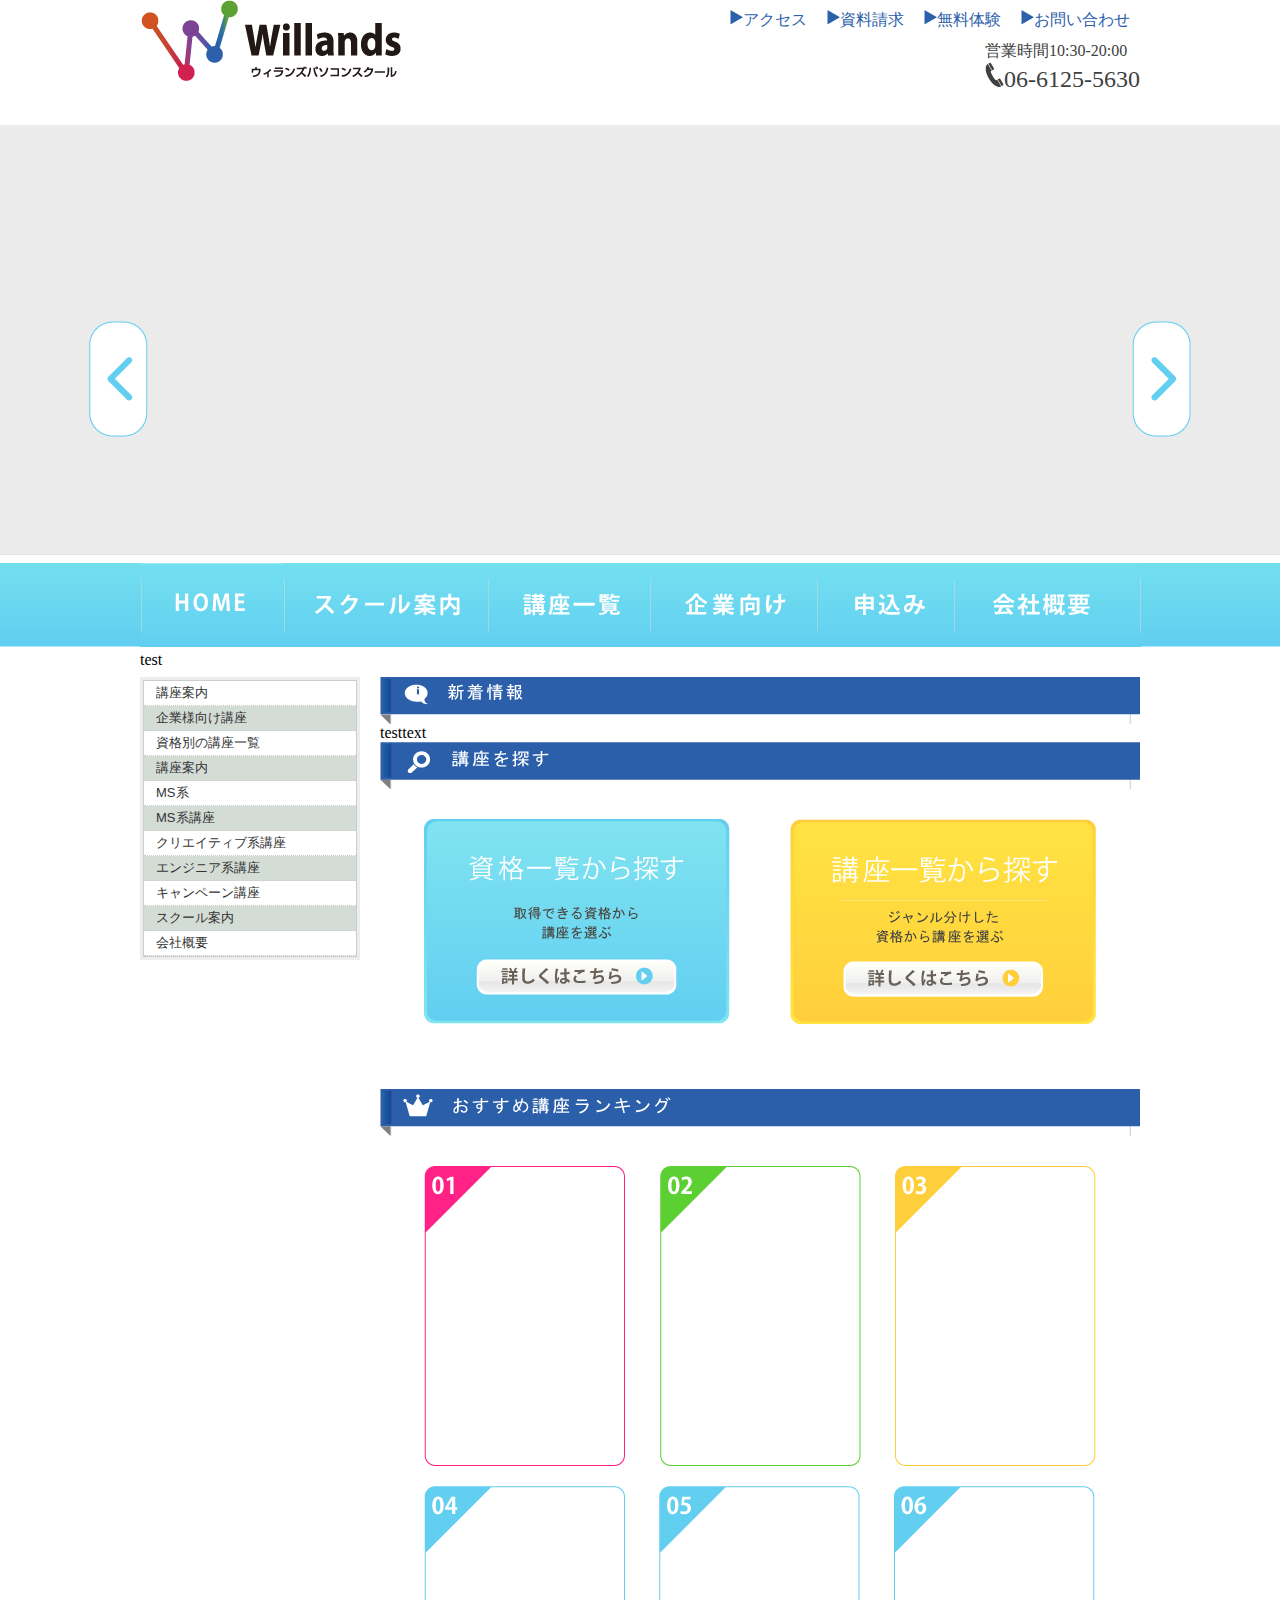
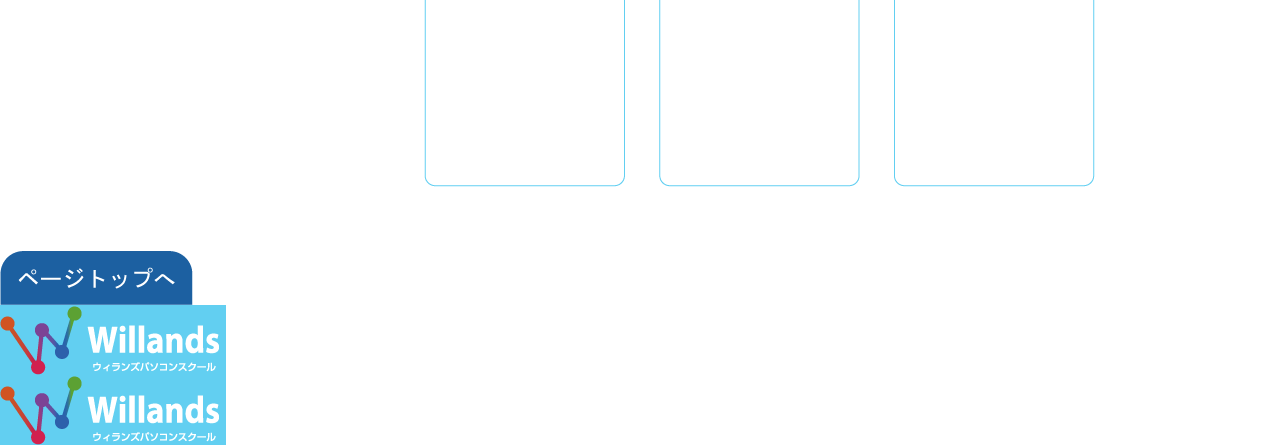
==== willands/index.html @ 7908d7e7 "1010minami" ====
﻿<!DOCTYPE html PUBLIC "-//W3C//DTD XHTML 1.0 Transitional//EN" "http://www.w3.org/TR/xhtml1/DTD/xhtml1-transitional.dtd">
<html xmlns="http://www.w3.org/1999/xhtml">
<head>
<!-- IE7と同様に動作させるメタ -->
<meta http-equiv="X-UA-Compatible" content="IE=EmulateIE7" />

<meta http-equiv="Content-Type" content="text/html; charset=utf-8" />
<meta http-equiv="Content-Style-Type" content="text/css" />
<meta http-equiv="Content-Script-Type" content="text/javascript" />
<meta http-equiv="imagetoolbar" content="no" />
<meta name="Description" content="サイトの説明" />
<meta name="Keywords" content="キーワード" />
<link rel="stylesheet" type="text/css" media="all" href="css/reset.css" />
<link rel="stylesheet" type="text/css" media="all" href="css/base.css" />
<script src="https://ajax.googleapis.com/ajax/libs/jquery/1.10.2/jquery.min.js" type="text/javascript"></script>
<script src="js/common.js" type="text/javascript"></script>
<script src="js/jquery.flatheights.js" type="text/javascript"></script>
<script src="js/front.js" type="text/javascript"></script>
<script src="js/ticker.js" type="text/javascript"></script>

<title>ウィランズパソコンスクール</title>

	<!-- ▼slider -->
	<script type="text/javascript">
	<!--
		var gnvID= '0';
		var lnvID= '';
	//-->
	</script>
	
	<!-- ▼pull_down MENU -->
    <script type="text/javascript">
	<!--
		var j$ = jQuery;

		j$(function(){
		j$(".menu").each(function(){
		j$("li > a", this).each(function(index){
		var $this = j$(this);

		if(index > 0) $this.next().hide('normal');

		$this.mouseover(function(){
		j$(this).next().show('normal').parent().siblings()
		.children("ul:visible").hide('normal');
		return false;
		});
		});
		});
		});
	//-->
    </script>

	<!-- ▼smooth_scrol -->
	<script type="text/javascript">
	<!--
		$(function(){
   		$('a[href^=#]').click(function(){
        var speed = 500;
        var href= $(this).attr("href");
        var target = $(href == "#" || href == "" ? 'html' : href);
        var position = target.offset().top;
        $("html, body").animate({scrollTop:position}, speed, "swing");
        return false;
    	});
		});
	//-->
	</script>

</head>
<body>
<!-- //▼header_contents-->
<div id="header_contents">
<h1><img src="./images/logo1.png" alt="ウィランズパソコンスクール" /></h1>
<div id="header_menu">
<ul>
<li><img src="./images/line_head1.png" alt="" />アクセス</li>
<li><img src="./images/line_head1.png" alt="" />資料請求</li>
<li><img src="./images/line_head1.png" alt="" />無料体験</li>
<li><img src="./images/line_head1.png" alt="" />お問い合わせ</li>
</ul>
</div>
<div id="contact">
<p>営業時間10:30-20:00</p>
<p><img src="./images/phone.png" alt="" />06-6125-5630</p>
</div>
</div><!-- //header_contents_END -->


<!-- ▼Slide_Banner -->
<div id="frontVA">
<div class="inner">
<div class="move">
<div class="ul">
<div class="li" id="shoolLifeBanner">
<a href="#"><img src="images/sample1.jpg" alt="" /></a>
</div>
<div class="li"><a href="#"><img src="images/sample2.jpg" alt="" /></a></div>
<div class="li"><a href="#"><img src="images/sample3.jpg" alt=""  /></a></div>
</div><!-- //ul_END-->
</div><!-- //move_END-->
</div><!-- //inner_END-->
<ul>
<li class="btn BK"><img src="./images/l_arrow.png" alt=""  class="on" /></li>
<li class="btn FWD"><img src="./images/r_arrow.png" alt=""  class=" on" /></li>
</ul>
</div><!-- //frontVA_END -->

<!-- ▼Global_Navigation -->
<div id="global_navigation">
<ul>
<li><img src="./images/home.png" alt="" /></li>
<li><img src="./images/school.png" alt="" /></li>
<li><img src="./images/kouza_ichiran.png" alt="" /></li>
<li><img src="./images/kigyomuke.png" alt="" /></li>
<li><img src="./images/moushikomi.png" alt="" /></li>
<li><img src="./images/kaisha.png" alt="" /></li>
</ul>
</div>

<!--パンくずリスト-->
<div id="bread">
	<p>test</p>
</div>

<div id="center_contents">

<!-- //▼side_contents-->
<div id="side_contents">

<!-- //▼pull_down_contents-->
<div class="menu">
        <ul id="menu_list">
            <li>
                <a href="#">講座案内</a>
			</li>
            <li class="menu_bg1">
                <a href="#">企業様向け講座</a>
                <ul>
                    <li><a href="#">OFFICE365</a></li>
                    <li><a href="#">OFFICE2010</a></li>
                    <li><a href="#">ご案内</a></li>
                </ul>
            </li>
            <li>
                <a href="#">資格別の講座一覧</a>
                <ul>
                    <li><a href="#">P検</a></li>
                    <li><a href="#">MOS</a></li>
                    <li><a href="#">MOT</a></li>
                    <li><a href="#">イラストレーター</a></li>
                    <li><a href="#">フォトショップ</a></li>
                    <li><a href="#">WEBクリエーター</a></li>
                </ul>
            </li>
            <li class="menu_bg1">
                <a href="#">講座案内</a>
			</li>
            <li>
                <a href="#">MS系</a>
                <ul>
                    <li><a href="#">MOS</a></li>
                    <li><a href="#">P検</a></li>
                    <li><a href="#">一般の方向けビジネス</a></li>
                    <li><a href="#">個人レッスン</a></li>
                </ul>
            </li>
            <li class="menu_bg1">
                <a href="#">MS系講座</a>
                <ul>
                    <li><a href="#">MOS</a></li>
                    <li><a href="#">P検</a></li>
                    <li><a href="#">一般の方向けビジネス</a></li>
                    <li><a href="#">個人レッスン</a></li>
                </ul>
            </li>
            <li>
                <a href="#">クリエイティブ系講座</a>
                <ul>
                    <li><a href="#">総合学習</a></li>
                    <li><a href="#">イラストレーター</a></li>
                    <li><a href="#">フォトショップ</a></li>
                    <li><a href="#">ドリームウィーバー</a></li>
                    <li><a href="#">ホームページビルダー</a></li>
                    <li><a href="#">フラッシュ</a></li>
                    <li><a href="#">ネットショップ</a></li>
                </ul>
            </li>
            <li class="menu_bg1">
                <a href="#">エンジニア系講座</a>
                <ul>
                    <li><a href="#">ネットワーク</a></li>
                    <li><a href="#">サーバ構築</a></li>
                    <li><a href="#">プログラミング</a></li>
                    <li><a href="#">データベース</a></li>
                </ul>
            </li>
            <li>
                <a href="#">キャンペーン講座</a>
            </li>
            <li class="menu_bg1">
                <a href="#">スクール案内</a>
                <ul>
                    <li><a href="#">スクール概要</a></li>
                    <li><a href="#">求職者支援訓練</a></li>
                    <li><a href="#">卒業生の作品</a></li>
                </ul>
            </li>
            <li class="bt_sp">
                <a href="#">会社概要</a>
                <ul>
                    <li><a href="#">会社概要</a></li>
                    <li><a href="#">アクセス</a></li>
                    <li><a href="#">プライバシーポリシー</a></li>
                </ul>
            </li>

        </ul>
    </div><!-- //menu_END -->

</div><!-- //side_area_END -->

<!-- //▼main_contents-->
<div id="main_contents">
	<div id="news">
		<img src="./images/title_news.png" alt="新着情報" />
		<div>
			<p>testtext</p>
		</div>
	</div>
	<div id="kouza">
		<img src="./images/title_kouza.png" alt="講座を探す" />
		<div id="search_kouza">
			<img src="./images/shikaku.png" alt="資格から探す"  id="shikaku"/>
			<img src="./images/kouza.png" alt="講座から探す" id="course"/>
		</div>
	</div>
	<div id="ranking">
		<img src="./images/title_ranking.png" alt="おすすめ講座ランキング" />
		<div>
			<div id="rank1" class="rank_ue">
				<img src="./images/01.png" alt="01" />
			</div>
			<div id="rank2" class="rank_ue">
				<img src="./images/02.png" alt="02" />
			</div>
			<div id="rank3" class="rank_ue">
				<img src="./images/03.png" alt="03" />
			</div>
			<div id="rank4" class="rank_sita">
				<img src="./images/04.png" alt="04" />
			</div>
			<div id="rank5" class="ranK_sita">
				<img src="./images/05.png" alt="05" />
			</div>
			<div id="rank6" class="rank_sita">
				<img src="./images/06.png" alt="06" />
			</div>
		</div>
	</div>
</div><!-- //main_contents_END -->

</div><!-- //center_contents_END -->

<!-- ▼smooth_scrol -->
<div id="smooth">
<p><a href="#header_contents"><img src="./images/to_top.png" alt="ページトップへ" /></a></p>
</div><!-- //smooth_END -->

<!-- ▼footer1-->
<div id="footer1">
<img src="./images/logo2.png" alt="ウィランズパソコンスクール" />
</div>

<!-- ▼footer2-->
<div id="footer2">
<img src="./images/logo2.png" alt="ウィランズパソコンスクール" />
</div>
</body>
</html>
---- willands/css/base.css ----
﻿@charset "utf-8";

/* ========================
   // index_base CSS //
======================== */


#center_contents{
	width:1000px;
	height:300px;
	margin:0 auto;

}


/* ========================
   // index_HEADER CSS //
======================== */


#header_contents{
	width:1000px;
	height:125px;
	margin:0 auto;
}

h1 {
	float: left;
	overflow:hidden;
}

#header_menu ul{
	float:right;
}

#header_menu ul li {
	float: left;
	padding: 10px;
	color: #2D60AB;
}

#contact{
	clear:right;
	float: right;
}

#contact p {
 color: #404040;
	//font-size: small;
}

#contact p+p {
 color: #404040;
	font-size: x-large;
	overflow: hidden;
}

/*=========================
グローバルナビ
=========================*/
div#global_navigation {
	height:84px;
	width: 100%;
	margin-top: 8px;
	background-image: url("../images/gn_background.png");
	background-repeat: repeat-x;
	
}


#global_navigation ul {
	width:1001px;
	height: 84px;
	margin: 0 auto;
}

#global_navigation ul li {
	float:left;
	background-image: url("../images/gn_background.png") repeat-x;
}


/* ========================
   // index_SIDE CSS //
======================== */

#side_contents{
	width:220px;
	float:left;
}

/*=========================
   // パンくずリスト用の領域
==========================*/

#bread{
	width: 1000px;
	height:30px;
	margin:0 auto;
}

/* ========================
   // index_MAIN CSS //
======================== */


#main_contents{
	width:760px;
	margin-left:20px;
	float:right;
}

/*==========================
講座を探す
============================*/
#kouza div{
	width:740px;
	margin: 0 auto;
}

#shikaku{
	margin: 30px 30px 65px 34px;
	float:left;
}

#course{
	margin:30px 34px 65px 30px;
	float:right;
}

/*=========================
おすすめ講座ランキング
===========================*/
#ranking > div{
	width: 740px;
	margin:0 auto;
}

#ranking > div >div{
	float: left;
}


#rank1{
	height:300px;
	width:202px;
	background-image:;
	margin:30px 0 20px 34px;
}

#rank2{
	height:300px;
	width:201px;
	background-image:;
	margin:30px 0px 20px 34px;
}
#rank3{
	height:300px;
	width:202px;
	background-image:;
	margin:30px 34px 20px 33px;
}
#rank4{
	height:300px;
	width:201px;
	background-image:;
	margin:0 0px 65px 34px;;
}
#rank5{
	height:300px;
	width:201px;
	background-image:;
	margin:0 0px 65px 34px;;
}
#rank6{
	height:300px;
	width:202px;
	background-image:;
	margin:0 34px 65px 33px;;
}


/*
*/

/* ========================
   // index_FOOTER CSS //
======================== */


/* ========================
   // smooth_scrol //
======================== */

#smooth{
	clear:both;
}


/* ========================
   // Slide_Banner //
======================== */

#frontVA {
	background: #ebebeb;
	width:100%;
	height:429px;
	border-bottom:1px solid #e3e2e2;
	position:relative;
	overflow:hidden;
}
#frontVA .inner {
	position:absolute;
	top:0;
	left:50%;
	height:422px;
	width:3102px;
	margin-left:-1551px;
	overflow:hidden;
	z-index:1;
}
#frontVA .btn {
	width:34px;
	height:59px;
	position:absolute;
	top:50%;
	left:50%;
	margin-top:-28px;
	z-index:333;
}
#frontVA .btn.BK {
	margin-left:-526px;
}
#frontVA .btn.FWD {
	margin-left:492px;
}
#frontVA .btn img {
	position:absolute;
	top:9px;
	cursor:pointer;
}
#frontVA .btn.BK img {
	right:0;
}
#frontVA .btn.FWD img {
	left:0;
}
#frontVA .move {
	height:422px;
	position:absolute;
	top:0;
}
#frontVA .move .li {
	float:left;
	padding:0 13px;
	width:1008px; /*1034px*/
	height:422px;
	position:relative;
}


/* ========================
   // Slide_pull_down //
======================== */

.menu{
      font-family: Helvetica;
		background-color: #EDEDED;
		width:214px;
		padding:3px;
}
.menu #menu_list{
    list-style: none;
    margin:0;
    padding:0;
    width:212px;
    border:1px solid #ccc;
}
.menu ul li ul{
    width:208px;
}
.menu #menu_list li{
    margin:0;
    padding:2px 2px 0;
    background-color: #FFF;
    border-bottom:1px dotted #ccc;
}
.menu #menu_list .menu_bg1{
	background-color: #d4dcd6;
}

.menu ul li.bt_sp{
    margin:0;
    padding:2px;
    background-color: #FFF;
    border-bottom:1px dotted #ccc;
}

.menu #menu_list li a{
    padding-top:2px;
    padding-left: 10px;
    display:block;
    text-decoration: none;
    color:#333;
    font-size:13px;
    height:20px;
    line-height: 1.3em;
}
.menu ul li ul a{
    padding-left: 10px;
    display:block;
    text-decoration: none;
    color:#ccc;
    font-size:12px;
    height:20px;
    font-weight: normal;
}
.menu #menu_list li a:hover{
    background-color:#ebf6f7;
}

.menu ul li ul{
    display:none;

}
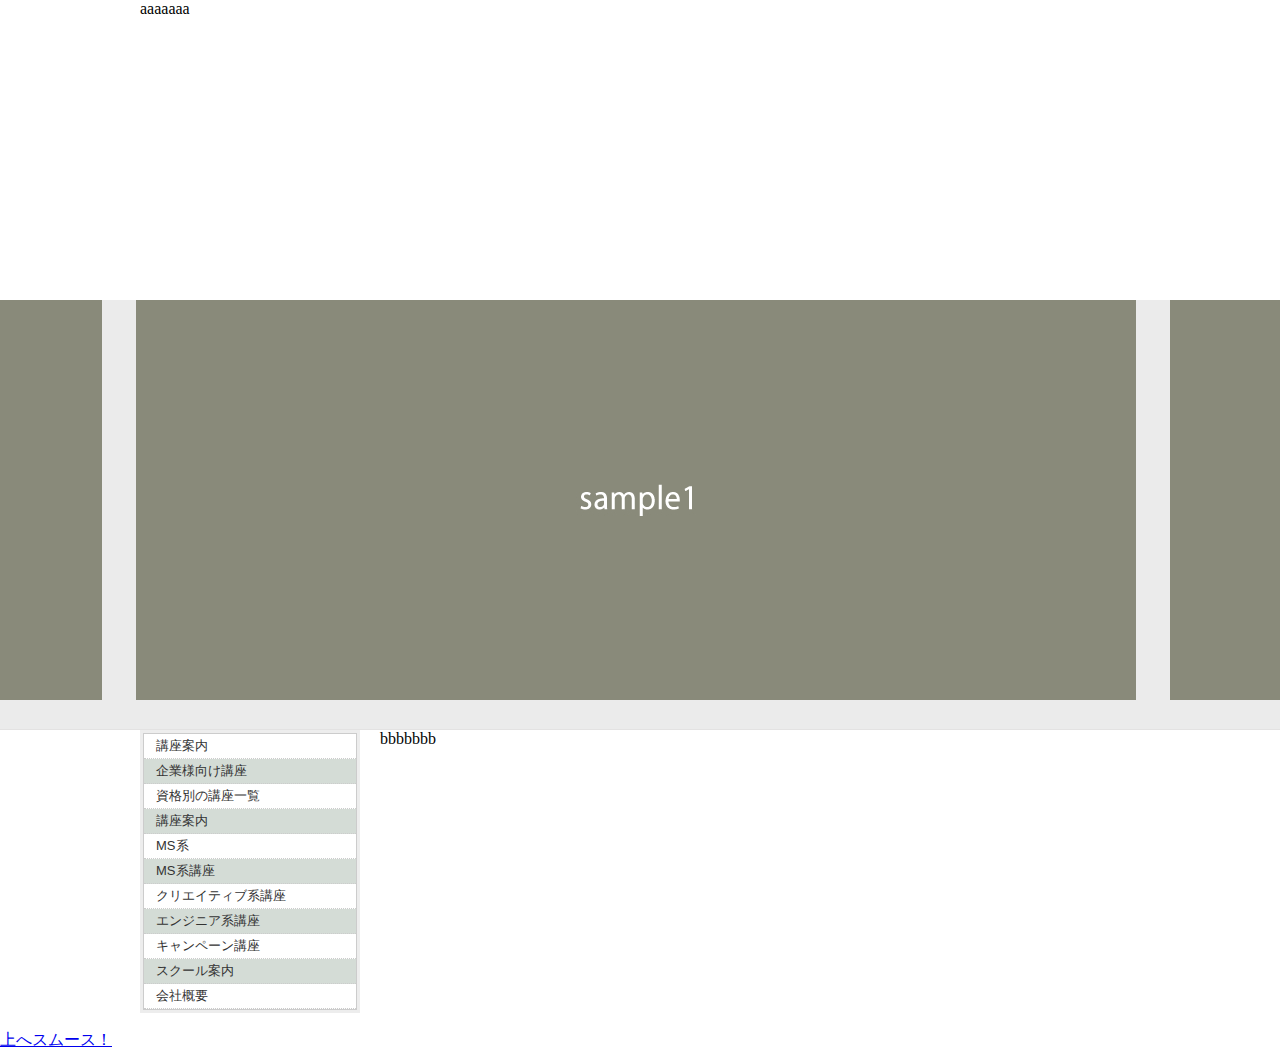
==== commit d9a128e3: "10" ====
--- a/willands/index.html
+++ b/willands/index.html
@@ -18,7 +18,7 @@
 <script src="js/front.js" type="text/javascript"></script>
 <script src="js/ticker.js" type="text/javascript"></script>
 
-<title>ウィランズパソコンスクール</title>
+<title>タイトル</title>
 
 	<!-- ▼slider -->
 	<script type="text/javascript">
@@ -71,21 +71,8 @@
 <body>
 <!-- //▼header_contents-->
 <div id="header_contents">
-<h1><img src="./images/logo1.png" alt="ウィランズパソコンスクール" /></h1>
-<div id="header_menu">
-<ul>
-<li><img src="./images/line_head1.png" alt="" />アクセス</li>
-<li><img src="./images/line_head1.png" alt="" />資料請求</li>
-<li><img src="./images/line_head1.png" alt="" />無料体験</li>
-<li><img src="./images/line_head1.png" alt="" />お問い合わせ</li>
-</ul>
-</div>
-<div id="contact">
-<p>営業時間10:30-20:00</p>
-<p><img src="./images/phone.png" alt="" />06-6125-5630</p>
-</div>
+aaaaaaa
 </div><!-- //header_contents_END -->
-
 
 <!-- ▼Slide_Banner -->
 <div id="frontVA">
@@ -101,27 +88,10 @@
 </div><!-- //move_END-->
 </div><!-- //inner_END-->
 <ul>
-<li class="btn BK"><img src="./images/l_arrow.png" alt=""  class="on" /></li>
-<li class="btn FWD"><img src="./images/r_arrow.png" alt=""  class=" on" /></li>
+<li class="btn BK"><img src="http://www.matsusho-h.ed.jp/matrix/nimages/front/btnBK.jpg" alt=""  class="on" /></li>
+<li class="btn FWD"><img src="http://www.matsusho-h.ed.jp/matrix/nimages/front/btnFWD.jpg" alt=""  class=" on" /></li>
 </ul>
 </div><!-- //frontVA_END -->
-
-<!-- ▼Global_Navigation -->
-<div id="global_navigation">
-<ul>
-<li><img src="./images/home.png" alt="" /></li>
-<li><img src="./images/school.png" alt="" /></li>
-<li><img src="./images/kouza_ichiran.png" alt="" /></li>
-<li><img src="./images/kigyomuke.png" alt="" /></li>
-<li><img src="./images/moushikomi.png" alt="" /></li>
-<li><img src="./images/kaisha.png" alt="" /></li>
-</ul>
-</div>
-
-<!--パンくずリスト-->
-<div id="bread">
-	<p>test</p>
-</div>
 
 <div id="center_contents">
 
@@ -222,59 +192,14 @@
 
 <!-- //▼main_contents-->
 <div id="main_contents">
-	<div id="news">
-		<img src="./images/title_news.png" alt="新着情報" />
-		<div>
-			<p>testtext</p>
-		</div>
-	</div>
-	<div id="kouza">
-		<img src="./images/title_kouza.png" alt="講座を探す" />
-		<div id="search_kouza">
-			<img src="./images/shikaku.png" alt="資格から探す"  id="shikaku"/>
-			<img src="./images/kouza.png" alt="講座から探す" id="course"/>
-		</div>
-	</div>
-	<div id="ranking">
-		<img src="./images/title_ranking.png" alt="おすすめ講座ランキング" />
-		<div>
-			<div id="rank1" class="rank_ue">
-				<img src="./images/01.png" alt="01" />
-			</div>
-			<div id="rank2" class="rank_ue">
-				<img src="./images/02.png" alt="02" />
-			</div>
-			<div id="rank3" class="rank_ue">
-				<img src="./images/03.png" alt="03" />
-			</div>
-			<div id="rank4" class="rank_sita">
-				<img src="./images/04.png" alt="04" />
-			</div>
-			<div id="rank5" class="ranK_sita">
-				<img src="./images/05.png" alt="05" />
-			</div>
-			<div id="rank6" class="rank_sita">
-				<img src="./images/06.png" alt="06" />
-			</div>
-		</div>
-	</div>
+bbbbbbb
 </div><!-- //main_contents_END -->
 
 </div><!-- //center_contents_END -->
 
 <!-- ▼smooth_scrol -->
 <div id="smooth">
-<p><a href="#header_contents"><img src="./images/to_top.png" alt="ページトップへ" /></a></p>
+<p><a href="#header_contents">上へスムース！</a></p>
 </div><!-- //smooth_END -->
-
-<!-- ▼footer1-->
-<div id="footer1">
-<img src="./images/logo2.png" alt="ウィランズパソコンスクール" />
-</div>
-
-<!-- ▼footer2-->
-<div id="footer2">
-<img src="./images/logo2.png" alt="ウィランズパソコンスクール" />
-</div>
 </body>
 </html>--- a/willands/css/base.css
+++ b/willands/css/base.css
@@ -1,325 +1,188 @@
-﻿@charset "utf-8";
-
-/* ========================
-   // index_base CSS //
-======================== */
-
-
-#center_contents{
-	width:1000px;
-	height:300px;
-	margin:0 auto;
-
-}
-
-
-/* ========================
-   // index_HEADER CSS //
-======================== */
-
-
-#header_contents{
-	width:1000px;
-	height:125px;
-	margin:0 auto;
-}
-
-h1 {
-	float: left;
-	overflow:hidden;
-}
-
-#header_menu ul{
-	float:right;
-}
-
-#header_menu ul li {
-	float: left;
-	padding: 10px;
-	color: #2D60AB;
-}
-
-#contact{
-	clear:right;
-	float: right;
-}
-
-#contact p {
- color: #404040;
-	//font-size: small;
-}
-
-#contact p+p {
- color: #404040;
-	font-size: x-large;
-	overflow: hidden;
-}
-
-/*=========================
-グローバルナビ
-=========================*/
-div#global_navigation {
-	height:84px;
-	width: 100%;
-	margin-top: 8px;
-	background-image: url("../images/gn_background.png");
-	background-repeat: repeat-x;
-	
-}
-
-
-#global_navigation ul {
-	width:1001px;
-	height: 84px;
-	margin: 0 auto;
-}
-
-#global_navigation ul li {
-	float:left;
-	background-image: url("../images/gn_background.png") repeat-x;
-}
-
-
-/* ========================
-   // index_SIDE CSS //
-======================== */
-
-#side_contents{
-	width:220px;
-	float:left;
-}
-
-/*=========================
-   // パンくずリスト用の領域
-==========================*/
-
-#bread{
-	width: 1000px;
-	height:30px;
-	margin:0 auto;
-}
-
-/* ========================
-   // index_MAIN CSS //
-======================== */
-
-
-#main_contents{
-	width:760px;
-	margin-left:20px;
-	float:right;
-}
-
-/*==========================
-講座を探す
-============================*/
-#kouza div{
-	width:740px;
-	margin: 0 auto;
-}
-
-#shikaku{
-	margin: 30px 30px 65px 34px;
-	float:left;
-}
-
-#course{
-	margin:30px 34px 65px 30px;
-	float:right;
-}
-
-/*=========================
-おすすめ講座ランキング
-===========================*/
-#ranking > div{
-	width: 740px;
-	margin:0 auto;
-}
-
-#ranking > div >div{
-	float: left;
-}
-
-
-#rank1{
-	height:300px;
-	width:202px;
-	background-image:;
-	margin:30px 0 20px 34px;
-}
-
-#rank2{
-	height:300px;
-	width:201px;
-	background-image:;
-	margin:30px 0px 20px 34px;
-}
-#rank3{
-	height:300px;
-	width:202px;
-	background-image:;
-	margin:30px 34px 20px 33px;
-}
-#rank4{
-	height:300px;
-	width:201px;
-	background-image:;
-	margin:0 0px 65px 34px;;
-}
-#rank5{
-	height:300px;
-	width:201px;
-	background-image:;
-	margin:0 0px 65px 34px;;
-}
-#rank6{
-	height:300px;
-	width:202px;
-	background-image:;
-	margin:0 34px 65px 33px;;
-}
-
-
-/*
-*/
-
-/* ========================
-   // index_FOOTER CSS //
-======================== */
-
-
-/* ========================
-   // smooth_scrol //
-======================== */
-
-#smooth{
-	clear:both;
-}
-
-
-/* ========================
-   // Slide_Banner //
-======================== */
-
-#frontVA {
-	background: #ebebeb;
-	width:100%;
-	height:429px;
-	border-bottom:1px solid #e3e2e2;
-	position:relative;
-	overflow:hidden;
-}
-#frontVA .inner {
-	position:absolute;
-	top:0;
-	left:50%;
-	height:422px;
-	width:3102px;
-	margin-left:-1551px;
-	overflow:hidden;
-	z-index:1;
-}
-#frontVA .btn {
-	width:34px;
-	height:59px;
-	position:absolute;
-	top:50%;
-	left:50%;
-	margin-top:-28px;
-	z-index:333;
-}
-#frontVA .btn.BK {
-	margin-left:-526px;
-}
-#frontVA .btn.FWD {
-	margin-left:492px;
-}
-#frontVA .btn img {
-	position:absolute;
-	top:9px;
-	cursor:pointer;
-}
-#frontVA .btn.BK img {
-	right:0;
-}
-#frontVA .btn.FWD img {
-	left:0;
-}
-#frontVA .move {
-	height:422px;
-	position:absolute;
-	top:0;
-}
-#frontVA .move .li {
-	float:left;
-	padding:0 13px;
-	width:1008px; /*1034px*/
-	height:422px;
-	position:relative;
-}
-
-
-/* ========================
-   // Slide_pull_down //
-======================== */
-
-.menu{
-      font-family: Helvetica;
-		background-color: #EDEDED;
-		width:214px;
-		padding:3px;
-}
-.menu #menu_list{
-    list-style: none;
-    margin:0;
-    padding:0;
-    width:212px;
-    border:1px solid #ccc;
-}
-.menu ul li ul{
-    width:208px;
-}
-.menu #menu_list li{
-    margin:0;
-    padding:2px 2px 0;
-    background-color: #FFF;
-    border-bottom:1px dotted #ccc;
-}
-.menu #menu_list .menu_bg1{
-	background-color: #d4dcd6;
-}
-
-.menu ul li.bt_sp{
-    margin:0;
-    padding:2px;
-    background-color: #FFF;
-    border-bottom:1px dotted #ccc;
-}
-
-.menu #menu_list li a{
-    padding-top:2px;
-    padding-left: 10px;
-    display:block;
-    text-decoration: none;
-    color:#333;
-    font-size:13px;
-    height:20px;
-    line-height: 1.3em;
-}
-.menu ul li ul a{
-    padding-left: 10px;
-    display:block;
-    text-decoration: none;
-    color:#ccc;
-    font-size:12px;
-    height:20px;
-    font-weight: normal;
-}
-.menu #menu_list li a:hover{
-    background-color:#ebf6f7;
-}
-
-.menu ul li ul{
-    display:none;
-
-}
+﻿@charset "utf-8";
+
+/* ========================
+   // index_base CSS //
+======================== */
+
+
+#center_contents{
+	width:1000px;
+	height:300px;
+	margin:0 auto;
+
+}
+
+
+/* ========================
+   // index_HEADER CSS //
+======================== */
+
+
+#header_contents{
+	width:1000px;
+	height:300px;
+	margin:0 auto;
+}
+
+
+/* ========================
+   // index_SIDE CSS //
+======================== */
+
+#side_contents{
+	width:220px;
+	float:left;
+}
+
+
+/* ========================
+   // index_MAIN CSS //
+======================== */
+
+#main_contents{
+	width:760px;
+	margin-left:20px;
+	float:right;
+}
+
+
+/* ========================
+   // index_FOOTER CSS //
+======================== */
+
+
+/* ========================
+   // smooth_scrol //
+======================== */
+
+#smooth{
+	clear:both;
+}
+
+
+/* ========================
+   // Slide_Banner //
+======================== */
+
+#frontVA {
+	background: #ebebeb;
+	width:100%;
+	height:429px;
+	border-bottom:1px solid #e3e2e2;
+	position:relative;
+	overflow:hidden;
+}
+#frontVA .inner {
+	position:absolute;
+	top:0;
+	left:50%;
+	height:422px;
+	width:3102px;
+	margin-left:-1551px;
+	overflow:hidden;
+	z-index:1;
+}
+#frontVA .btn {
+	width:34px;
+	height:59px;
+	position:absolute;
+	top:50%;
+	left:50%;
+	margin-top:-28px;
+	z-index:333;
+}
+#frontVA .btn.BK {
+	margin-left:-526px;
+}
+#frontVA .btn.FWD {
+	margin-left:492px;
+}
+#frontVA .btn img {
+	position:absolute;
+	top:9px;
+	cursor:pointer;
+}
+#frontVA .btn.BK img {
+	right:0;
+}
+#frontVA .btn.FWD img {
+	left:0;
+}
+#frontVA .move {
+	height:422px;
+	position:absolute;
+	top:0;
+}
+#frontVA .move .li {
+	float:left;
+	padding:0 13px;
+	width:1008px; /*1034px*/
+	height:422px;
+	position:relative;
+}
+
+
+/* ========================
+   // Slide_pull_down //
+======================== */
+
+.menu{
+      font-family: Helvetica;
+		background-color: #EDEDED;
+		width:214px;
+		padding:3px;
+}
+.menu #menu_list{
+    list-style: none;
+    margin:0;
+    padding:0;
+    width:212px;
+    border:1px solid #ccc;
+}
+.menu ul li ul{
+    width:208px;
+}
+.menu #menu_list li{
+    margin:0;
+    padding:2px 2px 0;
+    background-color: #FFF;
+    border-bottom:1px dotted #ccc;
+}
+.menu #menu_list .menu_bg1{
+	background-color: #d4dcd6;
+}
+
+.menu ul li.bt_sp{
+    margin:0;
+    padding:2px;
+    background-color: #FFF;
+    border-bottom:1px dotted #ccc;
+}
+
+.menu #menu_list li a{
+    padding-top:2px;
+    padding-left: 10px;
+    display:block;
+    text-decoration: none;
+    color:#333;
+    font-size:13px;
+    height:20px;
+    line-height: 1.3em;
+}
+.menu ul li ul a{
+    padding-left: 10px;
+    display:block;
+    text-decoration: none;
+    color:#ccc;
+    font-size:12px;
+    height:20px;
+    font-weight: normal;
+}
+.menu #menu_list li a:hover{
+    background-color:#ebf6f7;
+}
+
+.menu ul li ul{
+    display:none;
+
+}
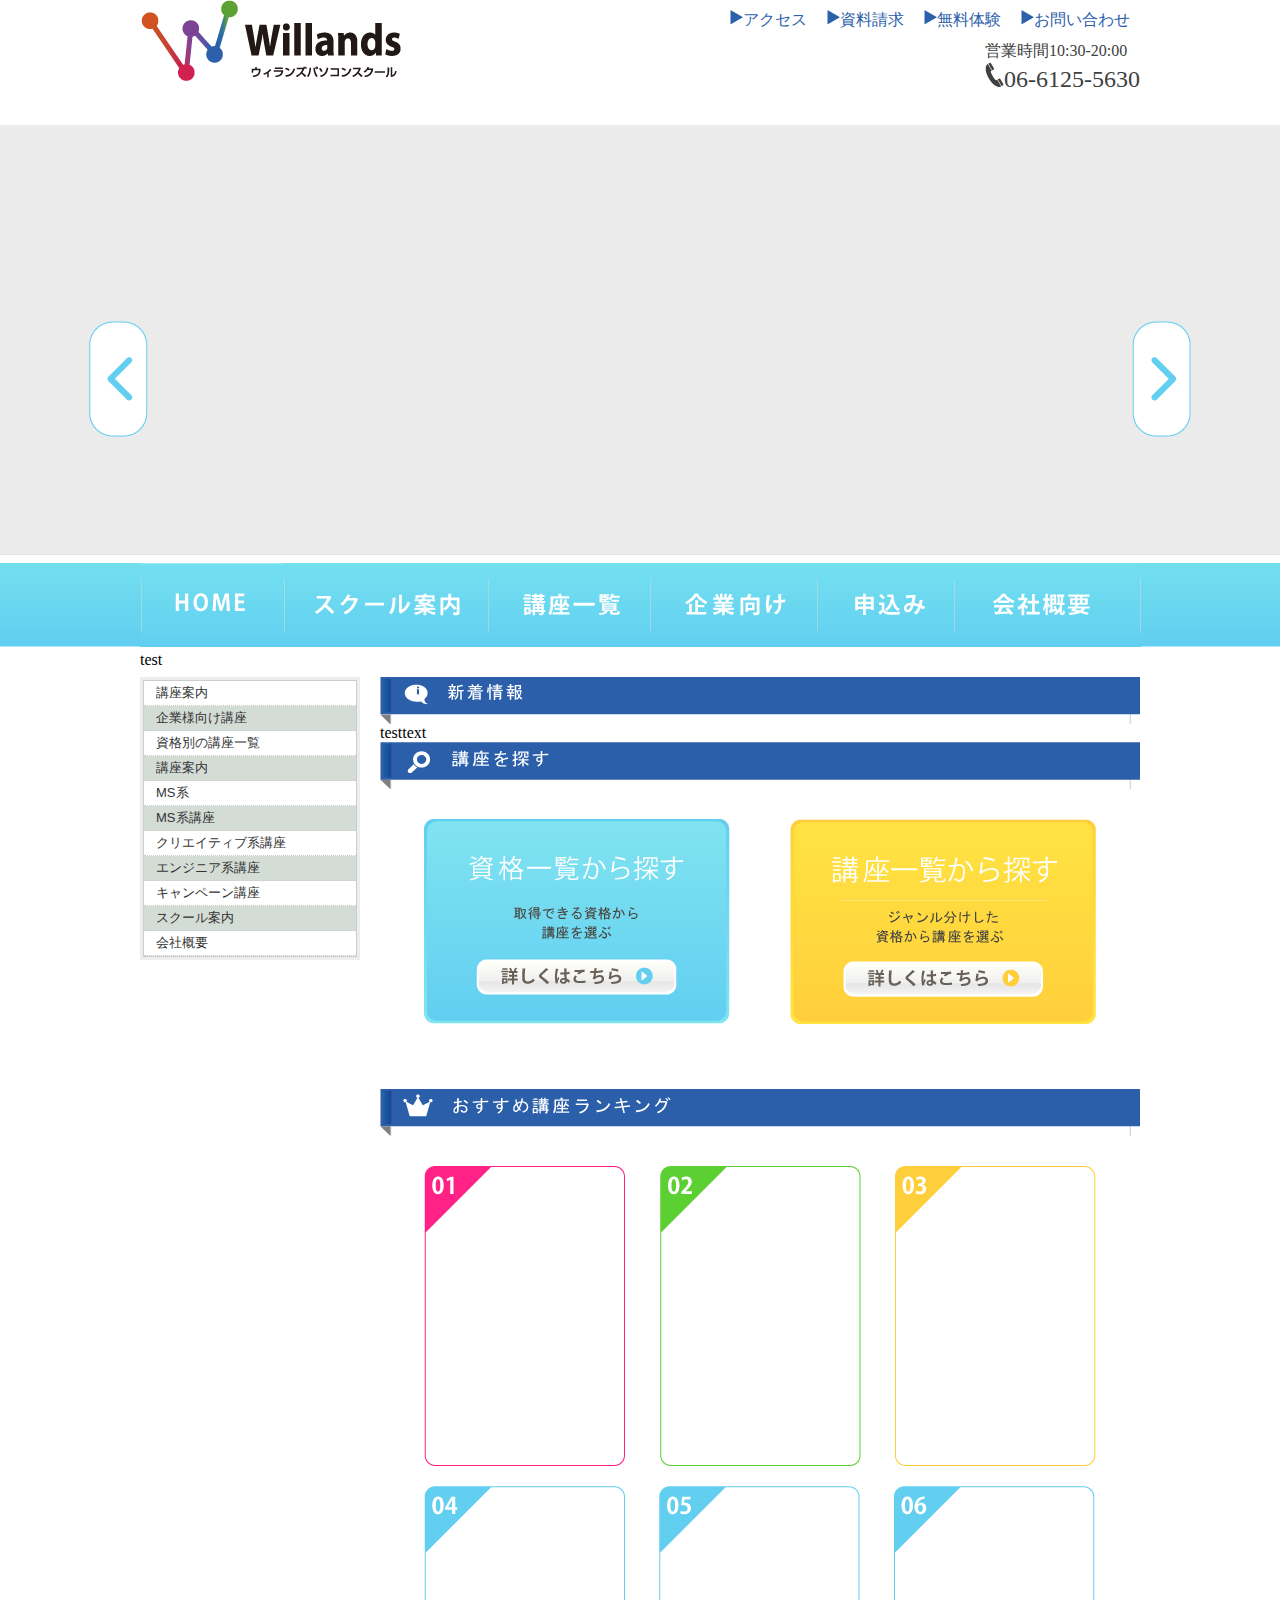
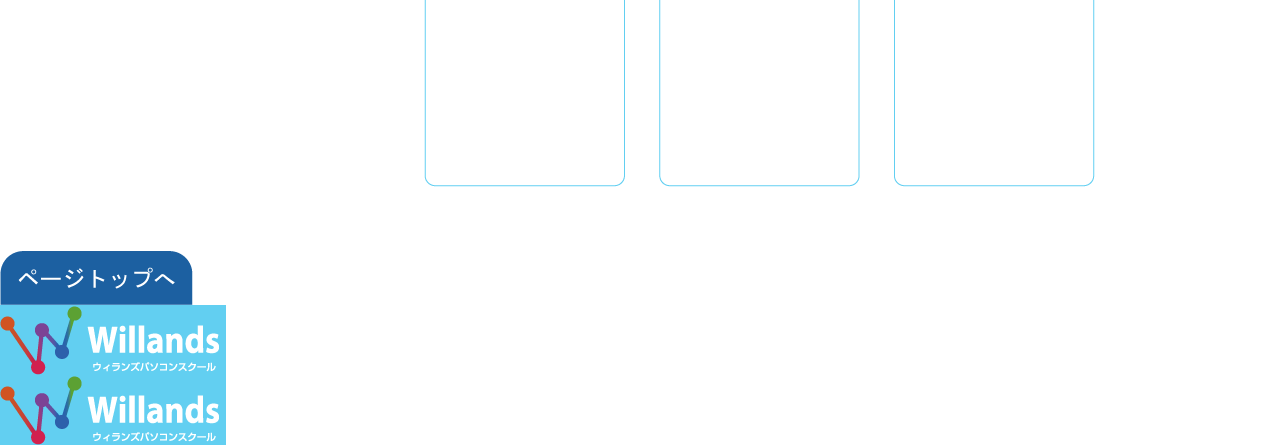
==== commit 3e45711e: "Merge remote-tracking branch 'origin/new'" ====
--- a/willands/index.html
+++ b/willands/index.html
@@ -18,7 +18,7 @@
 <script src="js/front.js" type="text/javascript"></script>
 <script src="js/ticker.js" type="text/javascript"></script>
 
-<title>タイトル</title>
+<title>ウィランズパソコンスクール</title>
 
 	<!-- ▼slider -->
 	<script type="text/javascript">
@@ -71,8 +71,21 @@
 <body>
 <!-- //▼header_contents-->
 <div id="header_contents">
-aaaaaaa
+<h1><img src="./images/logo1.png" alt="ウィランズパソコンスクール" /></h1>
+<div id="header_menu">
+<ul>
+<li><img src="./images/line_head1.png" alt="" />アクセス</li>
+<li><img src="./images/line_head1.png" alt="" />資料請求</li>
+<li><img src="./images/line_head1.png" alt="" />無料体験</li>
+<li><img src="./images/line_head1.png" alt="" />お問い合わせ</li>
+</ul>
+</div>
+<div id="contact">
+<p>営業時間10:30-20:00</p>
+<p><img src="./images/phone.png" alt="" />06-6125-5630</p>
+</div>
 </div><!-- //header_contents_END -->
+
 
 <!-- ▼Slide_Banner -->
 <div id="frontVA">
@@ -88,10 +101,27 @@
 </div><!-- //move_END-->
 </div><!-- //inner_END-->
 <ul>
-<li class="btn BK"><img src="http://www.matsusho-h.ed.jp/matrix/nimages/front/btnBK.jpg" alt=""  class="on" /></li>
-<li class="btn FWD"><img src="http://www.matsusho-h.ed.jp/matrix/nimages/front/btnFWD.jpg" alt=""  class=" on" /></li>
+<li class="btn BK"><img src="./images/l_arrow.png" alt=""  class="on" /></li>
+<li class="btn FWD"><img src="./images/r_arrow.png" alt=""  class=" on" /></li>
 </ul>
 </div><!-- //frontVA_END -->
+
+<!-- ▼Global_Navigation -->
+<div id="global_navigation">
+<ul>
+<li><img src="./images/home.png" alt="" /></li>
+<li><img src="./images/school.png" alt="" /></li>
+<li><img src="./images/kouza_ichiran.png" alt="" /></li>
+<li><img src="./images/kigyomuke.png" alt="" /></li>
+<li><img src="./images/moushikomi.png" alt="" /></li>
+<li><img src="./images/kaisha.png" alt="" /></li>
+</ul>
+</div>
+
+<!--パンくずリスト-->
+<div id="bread">
+	<p>test</p>
+</div>
 
 <div id="center_contents">
 
@@ -192,14 +222,59 @@
 
 <!-- //▼main_contents-->
 <div id="main_contents">
-bbbbbbb
+	<div id="news">
+		<img src="./images/title_news.png" alt="新着情報" />
+		<div>
+			<p>testtext</p>
+		</div>
+	</div>
+	<div id="kouza">
+		<img src="./images/title_kouza.png" alt="講座を探す" />
+		<div id="search_kouza">
+			<img src="./images/shikaku.png" alt="資格から探す"  id="shikaku"/>
+			<img src="./images/kouza.png" alt="講座から探す" id="course"/>
+		</div>
+	</div>
+	<div id="ranking">
+		<img src="./images/title_ranking.png" alt="おすすめ講座ランキング" />
+		<div>
+			<div id="rank1" class="rank_ue">
+				<img src="./images/01.png" alt="01" />
+			</div>
+			<div id="rank2" class="rank_ue">
+				<img src="./images/02.png" alt="02" />
+			</div>
+			<div id="rank3" class="rank_ue">
+				<img src="./images/03.png" alt="03" />
+			</div>
+			<div id="rank4" class="rank_sita">
+				<img src="./images/04.png" alt="04" />
+			</div>
+			<div id="rank5" class="ranK_sita">
+				<img src="./images/05.png" alt="05" />
+			</div>
+			<div id="rank6" class="rank_sita">
+				<img src="./images/06.png" alt="06" />
+			</div>
+		</div>
+	</div>
 </div><!-- //main_contents_END -->
 
 </div><!-- //center_contents_END -->
 
 <!-- ▼smooth_scrol -->
 <div id="smooth">
-<p><a href="#header_contents">上へスムース！</a></p>
+<p><a href="#header_contents"><img src="./images/to_top.png" alt="ページトップへ" /></a></p>
 </div><!-- //smooth_END -->
+
+<!-- ▼footer1-->
+<div id="footer1">
+<img src="./images/logo2.png" alt="ウィランズパソコンスクール" />
+</div>
+
+<!-- ▼footer2-->
+<div id="footer2">
+<img src="./images/logo2.png" alt="ウィランズパソコンスクール" />
+</div>
 </body>
 </html>--- a/willands/css/base.css
+++ b/willands/css/base.css
@@ -1,188 +1,325 @@
-﻿@charset "utf-8";
-
-/* ========================
-   // index_base CSS //
-======================== */
-
-
-#center_contents{
-	width:1000px;
-	height:300px;
-	margin:0 auto;
-
-}
-
-
-/* ========================
-   // index_HEADER CSS //
-======================== */
-
-
-#header_contents{
-	width:1000px;
-	height:300px;
-	margin:0 auto;
-}
-
-
-/* ========================
-   // index_SIDE CSS //
-======================== */
-
-#side_contents{
-	width:220px;
-	float:left;
-}
-
-
-/* ========================
-   // index_MAIN CSS //
-======================== */
-
-#main_contents{
-	width:760px;
-	margin-left:20px;
-	float:right;
-}
-
-
-/* ========================
-   // index_FOOTER CSS //
-======================== */
-
-
-/* ========================
-   // smooth_scrol //
-======================== */
-
-#smooth{
-	clear:both;
-}
-
-
-/* ========================
-   // Slide_Banner //
-======================== */
-
-#frontVA {
-	background: #ebebeb;
-	width:100%;
-	height:429px;
-	border-bottom:1px solid #e3e2e2;
-	position:relative;
-	overflow:hidden;
-}
-#frontVA .inner {
-	position:absolute;
-	top:0;
-	left:50%;
-	height:422px;
-	width:3102px;
-	margin-left:-1551px;
-	overflow:hidden;
-	z-index:1;
-}
-#frontVA .btn {
-	width:34px;
-	height:59px;
-	position:absolute;
-	top:50%;
-	left:50%;
-	margin-top:-28px;
-	z-index:333;
-}
-#frontVA .btn.BK {
-	margin-left:-526px;
-}
-#frontVA .btn.FWD {
-	margin-left:492px;
-}
-#frontVA .btn img {
-	position:absolute;
-	top:9px;
-	cursor:pointer;
-}
-#frontVA .btn.BK img {
-	right:0;
-}
-#frontVA .btn.FWD img {
-	left:0;
-}
-#frontVA .move {
-	height:422px;
-	position:absolute;
-	top:0;
-}
-#frontVA .move .li {
-	float:left;
-	padding:0 13px;
-	width:1008px; /*1034px*/
-	height:422px;
-	position:relative;
-}
-
-
-/* ========================
-   // Slide_pull_down //
-======================== */
-
-.menu{
-      font-family: Helvetica;
-		background-color: #EDEDED;
-		width:214px;
-		padding:3px;
-}
-.menu #menu_list{
-    list-style: none;
-    margin:0;
-    padding:0;
-    width:212px;
-    border:1px solid #ccc;
-}
-.menu ul li ul{
-    width:208px;
-}
-.menu #menu_list li{
-    margin:0;
-    padding:2px 2px 0;
-    background-color: #FFF;
-    border-bottom:1px dotted #ccc;
-}
-.menu #menu_list .menu_bg1{
-	background-color: #d4dcd6;
-}
-
-.menu ul li.bt_sp{
-    margin:0;
-    padding:2px;
-    background-color: #FFF;
-    border-bottom:1px dotted #ccc;
-}
-
-.menu #menu_list li a{
-    padding-top:2px;
-    padding-left: 10px;
-    display:block;
-    text-decoration: none;
-    color:#333;
-    font-size:13px;
-    height:20px;
-    line-height: 1.3em;
-}
-.menu ul li ul a{
-    padding-left: 10px;
-    display:block;
-    text-decoration: none;
-    color:#ccc;
-    font-size:12px;
-    height:20px;
-    font-weight: normal;
-}
-.menu #menu_list li a:hover{
-    background-color:#ebf6f7;
-}
-
-.menu ul li ul{
-    display:none;
-
-}
+﻿@charset "utf-8";
+
+/* ========================
+   // index_base CSS //
+======================== */
+
+
+#center_contents{
+	width:1000px;
+	height:300px;
+	margin:0 auto;
+
+}
+
+
+/* ========================
+   // index_HEADER CSS //
+======================== */
+
+
+#header_contents{
+	width:1000px;
+	height:125px;
+	margin:0 auto;
+}
+
+h1 {
+	float: left;
+	overflow:hidden;
+}
+
+#header_menu ul{
+	float:right;
+}
+
+#header_menu ul li {
+	float: left;
+	padding: 10px;
+	color: #2D60AB;
+}
+
+#contact{
+	clear:right;
+	float: right;
+}
+
+#contact p {
+ color: #404040;
+	//font-size: small;
+}
+
+#contact p+p {
+ color: #404040;
+	font-size: x-large;
+	overflow: hidden;
+}
+
+/*=========================
+グローバルナビ
+=========================*/
+div#global_navigation {
+	height:84px;
+	width: 100%;
+	margin-top: 8px;
+	background-image: url("../images/gn_background.png");
+	background-repeat: repeat-x;
+	
+}
+
+
+#global_navigation ul {
+	width:1001px;
+	height: 84px;
+	margin: 0 auto;
+}
+
+#global_navigation ul li {
+	float:left;
+	background-image: url("../images/gn_background.png") repeat-x;
+}
+
+
+/* ========================
+   // index_SIDE CSS //
+======================== */
+
+#side_contents{
+	width:220px;
+	float:left;
+}
+
+/*=========================
+   // パンくずリスト用の領域
+==========================*/
+
+#bread{
+	width: 1000px;
+	height:30px;
+	margin:0 auto;
+}
+
+/* ========================
+   // index_MAIN CSS //
+======================== */
+
+
+#main_contents{
+	width:760px;
+	margin-left:20px;
+	float:right;
+}
+
+/*==========================
+講座を探す
+============================*/
+#kouza div{
+	width:740px;
+	margin: 0 auto;
+}
+
+#shikaku{
+	margin: 30px 30px 65px 34px;
+	float:left;
+}
+
+#course{
+	margin:30px 34px 65px 30px;
+	float:right;
+}
+
+/*=========================
+おすすめ講座ランキング
+===========================*/
+#ranking > div{
+	width: 740px;
+	margin:0 auto;
+}
+
+#ranking > div >div{
+	float: left;
+}
+
+
+#rank1{
+	height:300px;
+	width:202px;
+	background-image:;
+	margin:30px 0 20px 34px;
+}
+
+#rank2{
+	height:300px;
+	width:201px;
+	background-image:;
+	margin:30px 0px 20px 34px;
+}
+#rank3{
+	height:300px;
+	width:202px;
+	background-image:;
+	margin:30px 34px 20px 33px;
+}
+#rank4{
+	height:300px;
+	width:201px;
+	background-image:;
+	margin:0 0px 65px 34px;;
+}
+#rank5{
+	height:300px;
+	width:201px;
+	background-image:;
+	margin:0 0px 65px 34px;;
+}
+#rank6{
+	height:300px;
+	width:202px;
+	background-image:;
+	margin:0 34px 65px 33px;;
+}
+
+
+/*
+*/
+
+/* ========================
+   // index_FOOTER CSS //
+======================== */
+
+
+/* ========================
+   // smooth_scrol //
+======================== */
+
+#smooth{
+	clear:both;
+}
+
+
+/* ========================
+   // Slide_Banner //
+======================== */
+
+#frontVA {
+	background: #ebebeb;
+	width:100%;
+	height:429px;
+	border-bottom:1px solid #e3e2e2;
+	position:relative;
+	overflow:hidden;
+}
+#frontVA .inner {
+	position:absolute;
+	top:0;
+	left:50%;
+	height:422px;
+	width:3102px;
+	margin-left:-1551px;
+	overflow:hidden;
+	z-index:1;
+}
+#frontVA .btn {
+	width:34px;
+	height:59px;
+	position:absolute;
+	top:50%;
+	left:50%;
+	margin-top:-28px;
+	z-index:333;
+}
+#frontVA .btn.BK {
+	margin-left:-526px;
+}
+#frontVA .btn.FWD {
+	margin-left:492px;
+}
+#frontVA .btn img {
+	position:absolute;
+	top:9px;
+	cursor:pointer;
+}
+#frontVA .btn.BK img {
+	right:0;
+}
+#frontVA .btn.FWD img {
+	left:0;
+}
+#frontVA .move {
+	height:422px;
+	position:absolute;
+	top:0;
+}
+#frontVA .move .li {
+	float:left;
+	padding:0 13px;
+	width:1008px; /*1034px*/
+	height:422px;
+	position:relative;
+}
+
+
+/* ========================
+   // Slide_pull_down //
+======================== */
+
+.menu{
+      font-family: Helvetica;
+		background-color: #EDEDED;
+		width:214px;
+		padding:3px;
+}
+.menu #menu_list{
+    list-style: none;
+    margin:0;
+    padding:0;
+    width:212px;
+    border:1px solid #ccc;
+}
+.menu ul li ul{
+    width:208px;
+}
+.menu #menu_list li{
+    margin:0;
+    padding:2px 2px 0;
+    background-color: #FFF;
+    border-bottom:1px dotted #ccc;
+}
+.menu #menu_list .menu_bg1{
+	background-color: #d4dcd6;
+}
+
+.menu ul li.bt_sp{
+    margin:0;
+    padding:2px;
+    background-color: #FFF;
+    border-bottom:1px dotted #ccc;
+}
+
+.menu #menu_list li a{
+    padding-top:2px;
+    padding-left: 10px;
+    display:block;
+    text-decoration: none;
+    color:#333;
+    font-size:13px;
+    height:20px;
+    line-height: 1.3em;
+}
+.menu ul li ul a{
+    padding-left: 10px;
+    display:block;
+    text-decoration: none;
+    color:#ccc;
+    font-size:12px;
+    height:20px;
+    font-weight: normal;
+}
+.menu #menu_list li a:hover{
+    background-color:#ebf6f7;
+}
+
+.menu ul li ul{
+    display:none;
+
+}
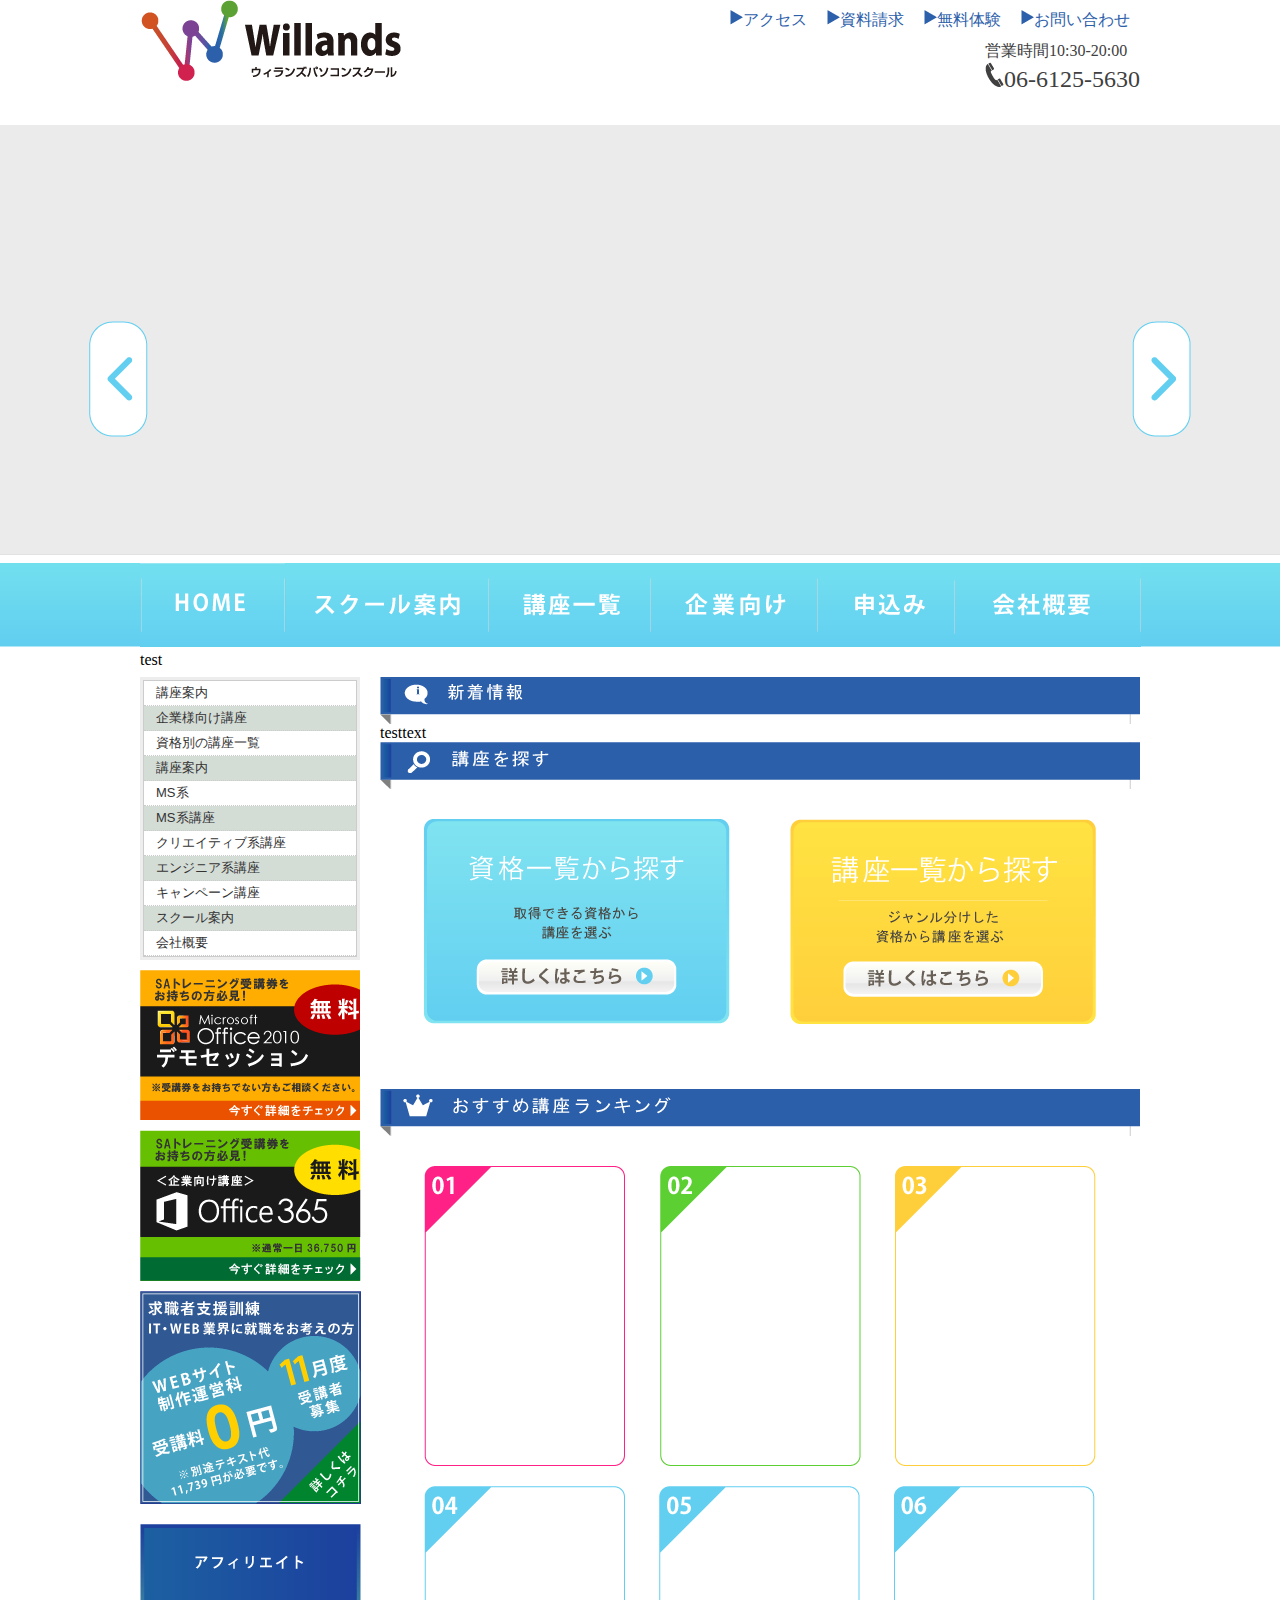
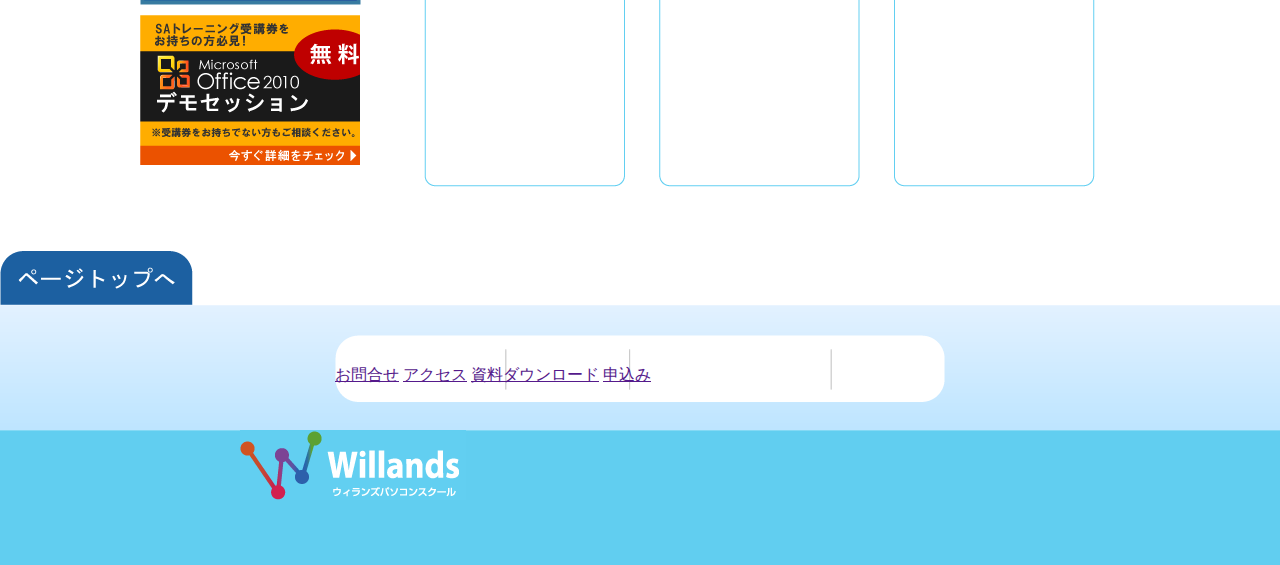
==== commit a6119c83: "1011minami" ====
--- a/willands/index.html
+++ b/willands/index.html
@@ -217,6 +217,14 @@
 
         </ul>
     </div><!-- //menu_END -->
+	
+	
+	<p class="side_banner"><a aref=""><img src="./images/office2010.png" alt=""/></a></p>
+	<p class="side_banner"><a aref=""><img src="./images/office365.png" alt=""/></a></p>
+	<p class="side_banner"><a aref=""><img src="./images/boshu.png" alt=""/></a></p>
+	<div class="side_banner"><a aref=""><img src="" alt=""/></a></div>
+	<p class="side_banner"><a aref=""><img src="./images/affiliate.png" alt=""/></a></p>
+	<p class="side_banner"><a aref=""><img src="./images/office2010.png" alt=""/></a></p>
 
 </div><!-- //side_area_END -->
 
@@ -269,12 +277,21 @@
 
 <!-- ▼footer1-->
 <div id="footer1">
-<img src="./images/logo2.png" alt="ウィランズパソコンスクール" />
+	<p> </p>
+	<div>
+		<a href="">お問合せ</a>
+		<a href="">アクセス</a>
+		<a href="">資料ダウンロード</a>
+		<a href="">申込み</a>
+
+	</div>
 </div>
 
 <!-- ▼footer2-->
 <div id="footer2">
-<img src="./images/logo2.png" alt="ウィランズパソコンスクール" />
+	<div>
+		<img src="./images/logo2.png" alt="ウィランズパソコンスクール" />
+	</div>
 </div>
 </body>
 </html>--- a/willands/css/base.css
+++ b/willands/css/base.css
@@ -62,7 +62,7 @@
 	height:84px;
 	width: 100%;
 	margin-top: 8px;
-	background-image: url("../images/gn_background.png");
+	background-image: url("../images/gn.png");
 	background-repeat: repeat-x;
 	
 }
@@ -76,7 +76,7 @@
 
 #global_navigation ul li {
 	float:left;
-	background-image: url("../images/gn_background.png") repeat-x;
+	background-image: url("../images/gn.png") repeat-x;
 }
 
 
@@ -89,6 +89,9 @@
 	float:left;
 }
 
+.side_banner{
+	margin-top:10px;
+}
 /*=========================
    // パンくずリスト用の領域
 ==========================*/
@@ -187,7 +190,35 @@
    // index_FOOTER CSS //
 ======================== */
 
-
+#footer1{
+	height: 125px;
+	background-image: url("../images/footer1.png");
+	background-repeat: repeat-x;
+}
+
+#footer1 > p{
+	height:30px;
+}
+
+#footer1 div {
+	height:67px;
+	width:610px;
+	margin: auto;
+	padding-top:30px;
+	background-image: url("../images/footer_menu.png");
+	background-repeat: no-repeat;
+}
+
+#footer2{
+	height: 135px;
+	background-image: url("../images/footer2.png");
+	background-repeat: repeat-x;
+}
+
+#footer2 div{
+	width: 800px;
+	margin: 0 auto;
+}
 /* ========================
    // smooth_scrol //
 ======================== */
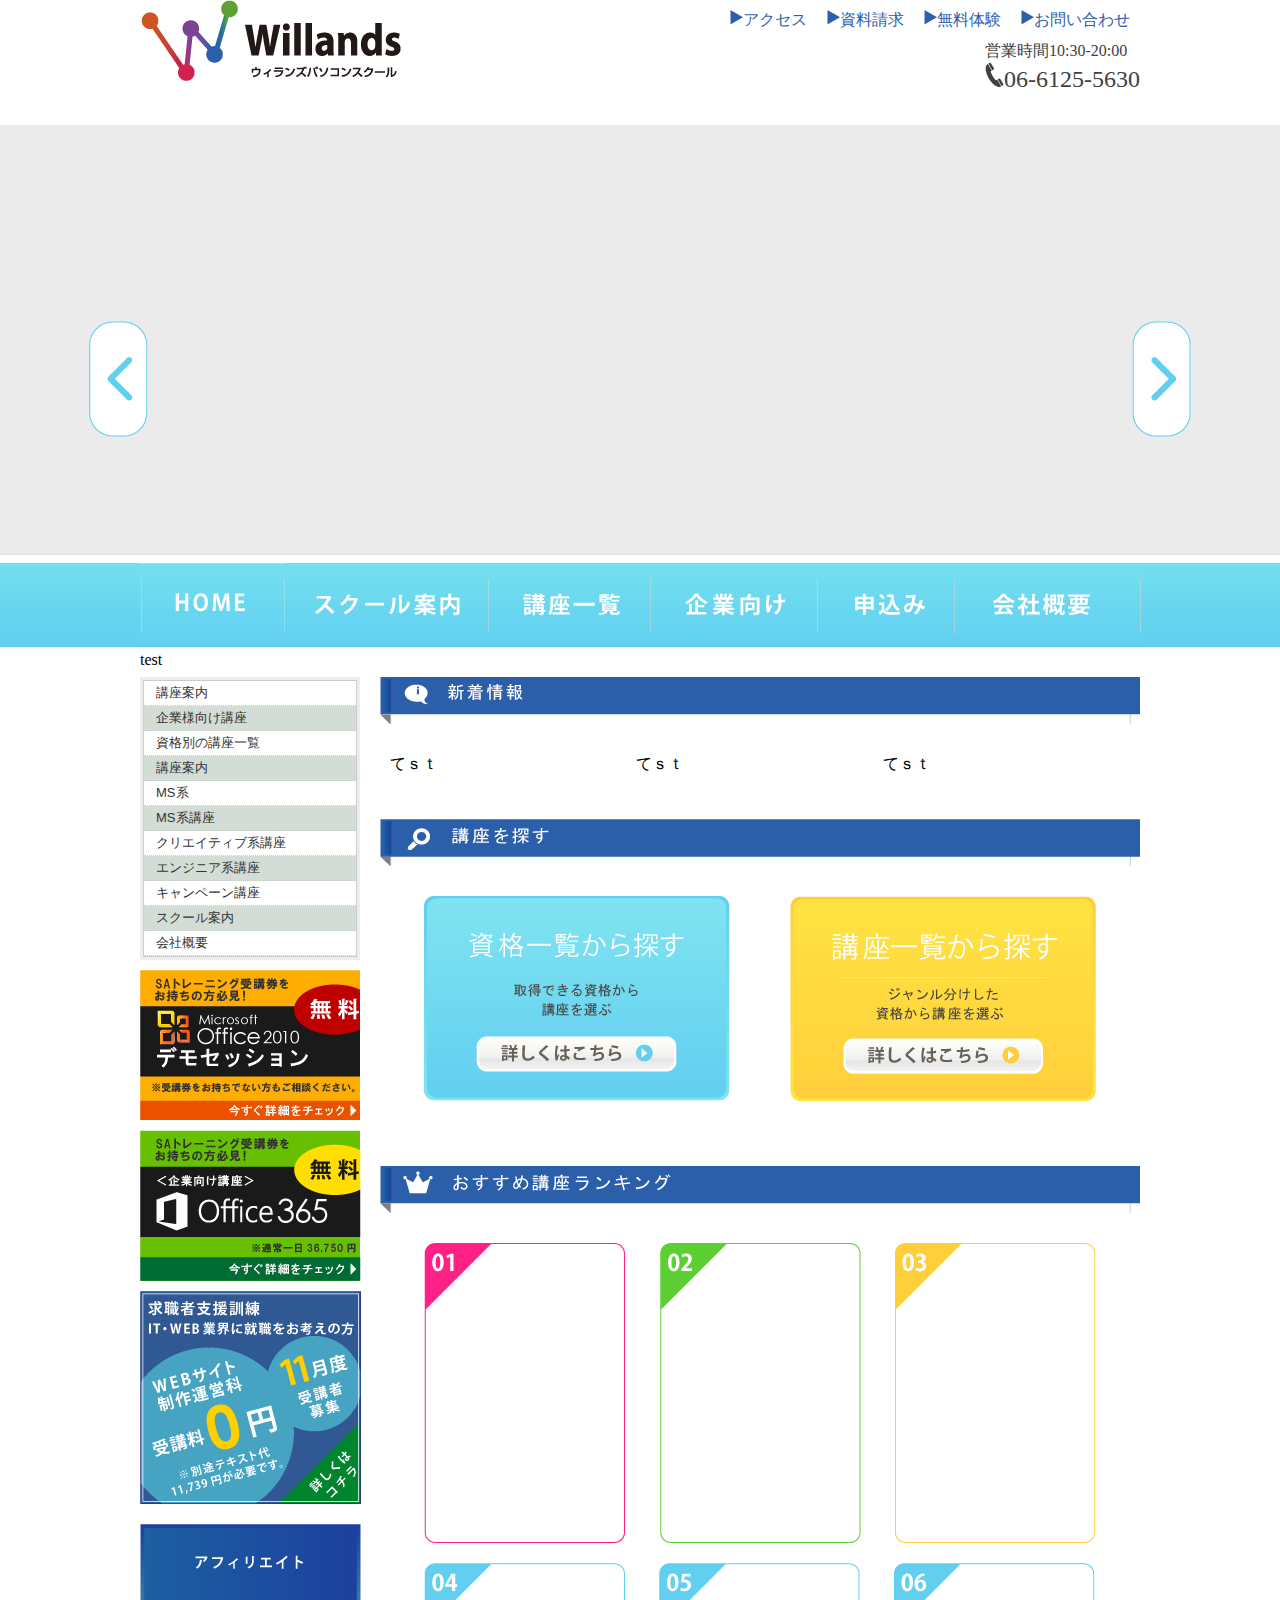
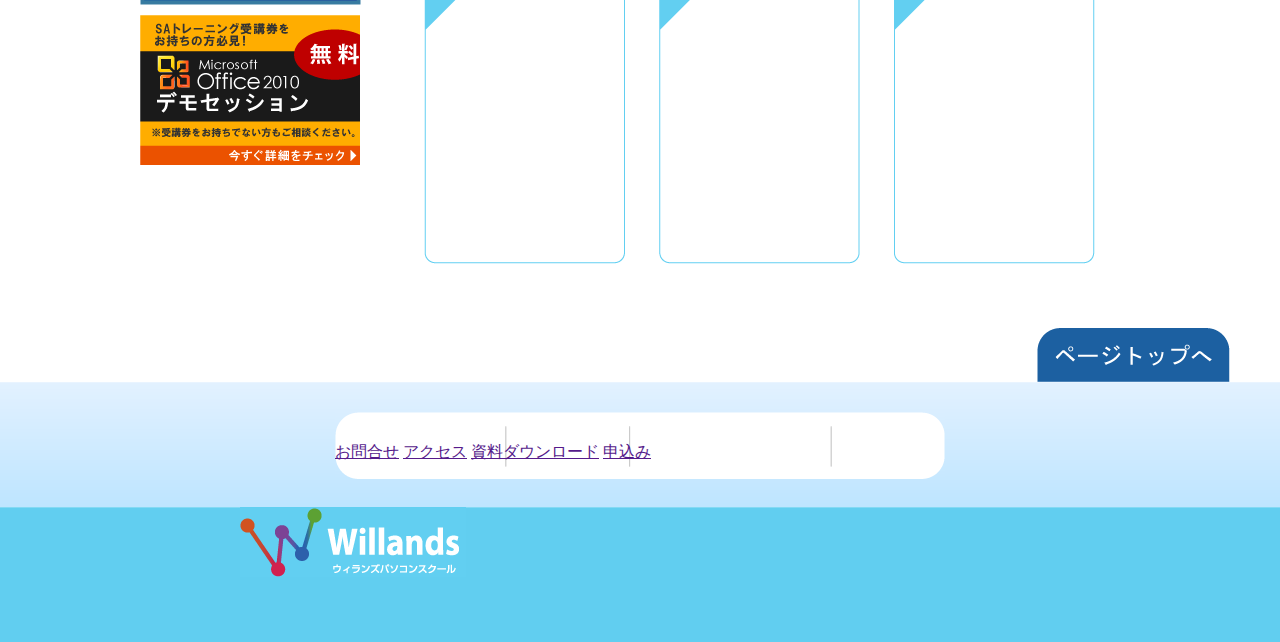
==== commit 73ee1126: "css分けました" ====
--- a/willands/index.html
+++ b/willands/index.html
@@ -12,6 +12,7 @@
 <meta name="Keywords" content="キーワード" />
 <link rel="stylesheet" type="text/css" media="all" href="css/reset.css" />
 <link rel="stylesheet" type="text/css" media="all" href="css/base.css" />
+<link rel="stylesheet" type="text/css" media="all" href="css/top.css" />
 <script src="https://ajax.googleapis.com/ajax/libs/jquery/1.10.2/jquery.min.js" type="text/javascript"></script>
 <script src="js/common.js" type="text/javascript"></script>
 <script src="js/jquery.flatheights.js" type="text/javascript"></script>
@@ -232,9 +233,19 @@
 <div id="main_contents">
 	<div id="news">
 		<img src="./images/title_news.png" alt="新着情報" />
-		<div>
-			<p>testtext</p>
-		</div>
+			<div>
+				<div id="news1">
+					<h2>てｓｔ</h2>
+				</div>
+				<div id="news2">
+					<h2>てｓｔ</h2>
+				</div>
+				<div id="news3">
+					<h2>てｓｔ</h2>
+				</div>
+				<div id="news_more">
+				</div>
+			</div>
 	</div>
 	<div id="kouza">
 		<img src="./images/title_kouza.png" alt="講座を探す" />
--- a/willands/css/base.css
+++ b/willands/css/base.css
@@ -62,7 +62,7 @@
 	height:84px;
 	width: 100%;
 	margin-top: 8px;
-	background-image: url("../images/gn.png");
+	background-image: url("../images/global_navi.png");
 	background-repeat: repeat-x;
 	
 }
@@ -76,7 +76,6 @@
 
 #global_navigation ul li {
 	float:left;
-	background-image: url("../images/gn.png") repeat-x;
 }
 
 
@@ -112,79 +111,6 @@
 	margin-left:20px;
 	float:right;
 }
-
-/*==========================
-講座を探す
-============================*/
-#kouza div{
-	width:740px;
-	margin: 0 auto;
-}
-
-#shikaku{
-	margin: 30px 30px 65px 34px;
-	float:left;
-}
-
-#course{
-	margin:30px 34px 65px 30px;
-	float:right;
-}
-
-/*=========================
-おすすめ講座ランキング
-===========================*/
-#ranking > div{
-	width: 740px;
-	margin:0 auto;
-}
-
-#ranking > div >div{
-	float: left;
-}
-
-
-#rank1{
-	height:300px;
-	width:202px;
-	background-image:;
-	margin:30px 0 20px 34px;
-}
-
-#rank2{
-	height:300px;
-	width:201px;
-	background-image:;
-	margin:30px 0px 20px 34px;
-}
-#rank3{
-	height:300px;
-	width:202px;
-	background-image:;
-	margin:30px 34px 20px 33px;
-}
-#rank4{
-	height:300px;
-	width:201px;
-	background-image:;
-	margin:0 0px 65px 34px;;
-}
-#rank5{
-	height:300px;
-	width:201px;
-	background-image:;
-	margin:0 0px 65px 34px;;
-}
-#rank6{
-	height:300px;
-	width:202px;
-	background-image:;
-	margin:0 34px 65px 33px;;
-}
-
-
-/*
-*/
 
 /* ========================
    // index_FOOTER CSS //
@@ -209,6 +135,10 @@
 	background-repeat: no-repeat;
 }
 
+#footer1 div p {
+	margin-left:30px;
+}
+
 #footer2{
 	height: 135px;
 	background-image: url("../images/footer2.png");
@@ -225,6 +155,11 @@
 
 #smooth{
 	clear:both;
+}
+
+#smooth p{
+	margin-right: 50px;
+	text-align:right;
 }
 
 
--- a/willands/css/top.css
+++ b/willands/css/top.css
@@ -0,0 +1,101 @@
+﻿@charset "utf-8";
+
+/*==========================
+新着
+============================*/
+#news > div{
+	width:740px;
+	margin :0 auto;
+	margin-top:30px;
+}
+
+#news1{
+	width:246px;
+	float:left;
+}
+#news2{
+	width:247px;
+	float:left;
+}
+#news3{
+	width:247px;
+	float:left;
+}
+
+#news_more {
+	height:65px;
+}
+
+/*==========================
+講座を探す
+============================*/
+#kouza div{
+	width:740px;
+	margin: 0 auto;
+}
+
+#shikaku{
+	margin: 30px 30px 65px 34px;
+	float:left;
+}
+
+#course{
+	margin:30px 34px 65px 30px;
+	float:right;
+}
+
+/*=========================
+おすすめ講座ランキング
+===========================*/
+#ranking > div{
+	width: 740px;
+	margin:0 auto;
+}
+
+#ranking > div >div{
+	float: left;
+}
+
+
+#rank1{
+	height:300px;
+	width:202px;
+	background-image:;
+	margin:30px 0 20px 34px;
+}
+
+#rank2{
+	height:300px;
+	width:201px;
+	background-image:;
+	margin:30px 0px 20px 34px;
+}
+#rank3{
+	height:300px;
+	width:202px;
+	background-image:;
+	margin:30px 34px 20px 33px;
+}
+#rank4{
+	height:300px;
+	width:201px;
+	background-image:;
+	margin:0 0px 65px 34px;;
+}
+#rank5{
+	height:300px;
+	width:201px;
+	background-image:;
+	margin:0 0px 65px 34px;;
+}
+#rank6{
+	height:300px;
+	width:202px;
+	background-image:;
+	margin:0 34px 65px 33px;;
+}
+
+
+/*
+*/
+
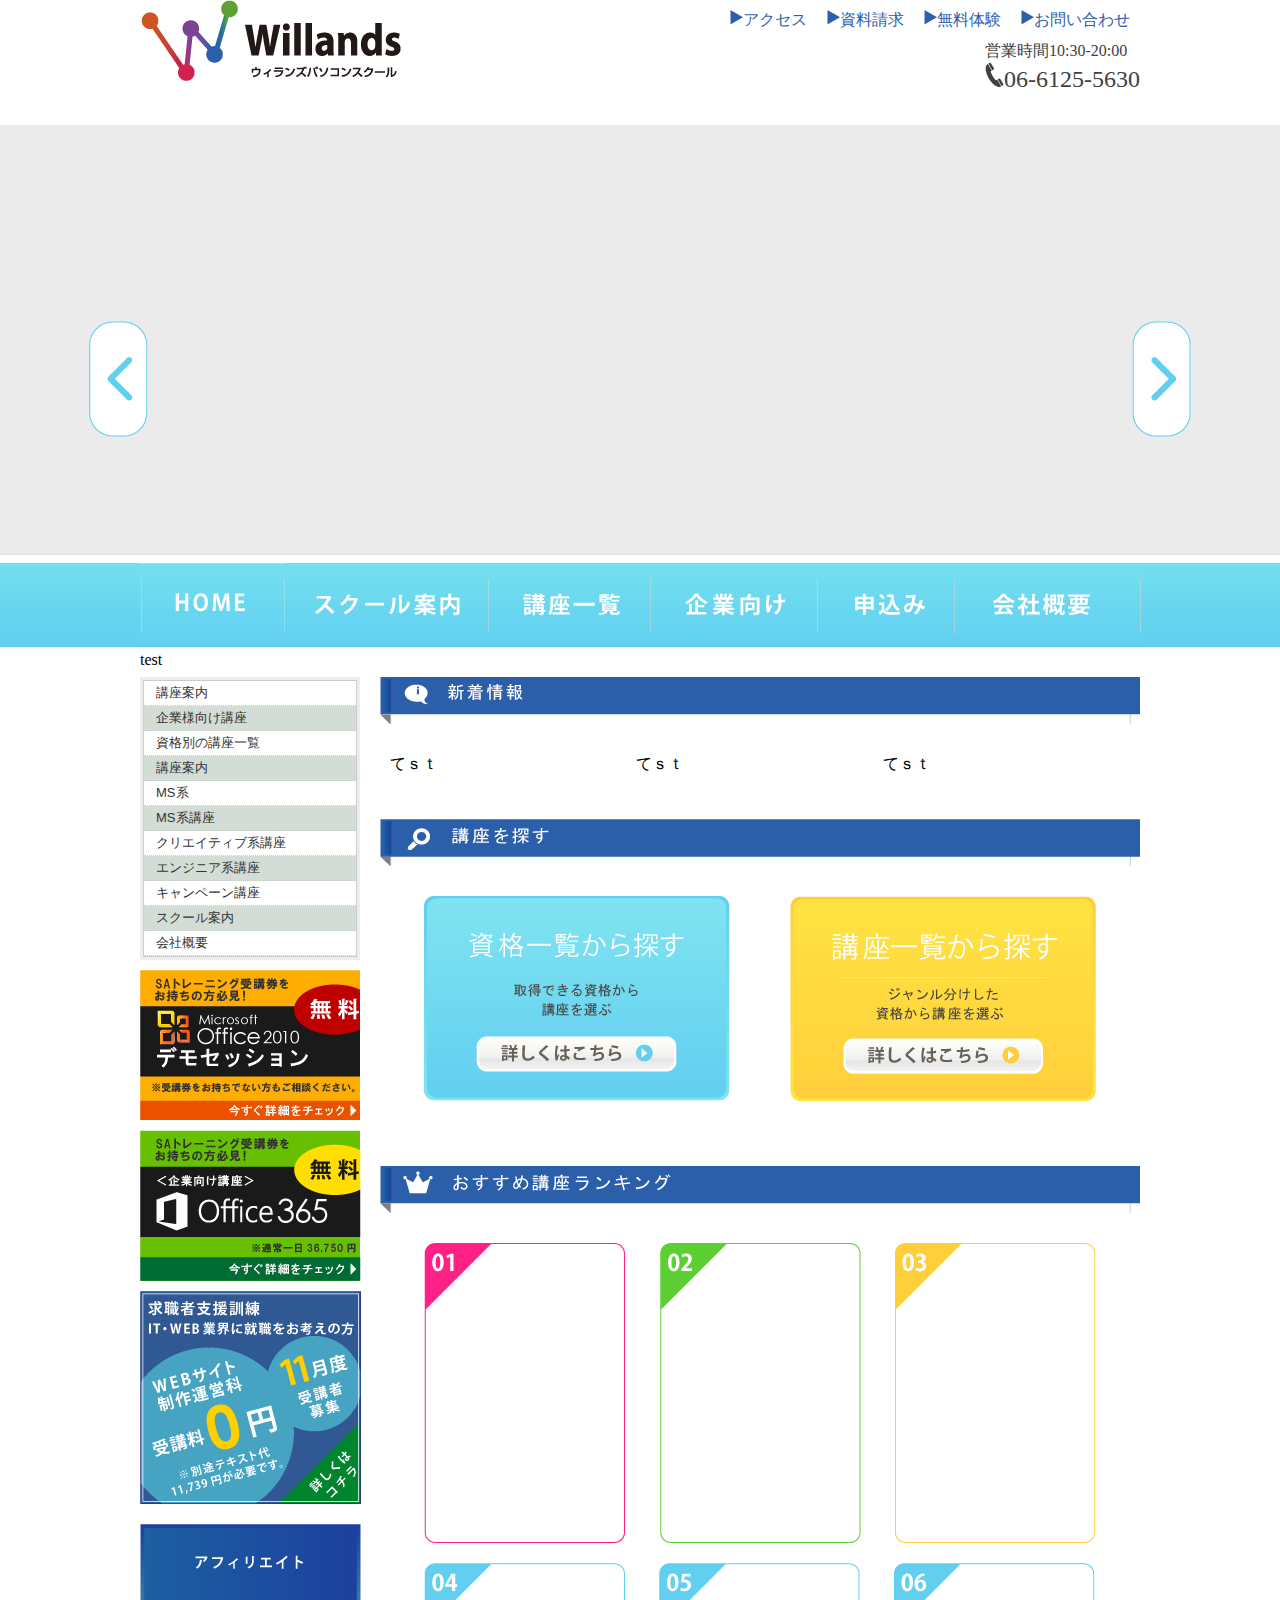
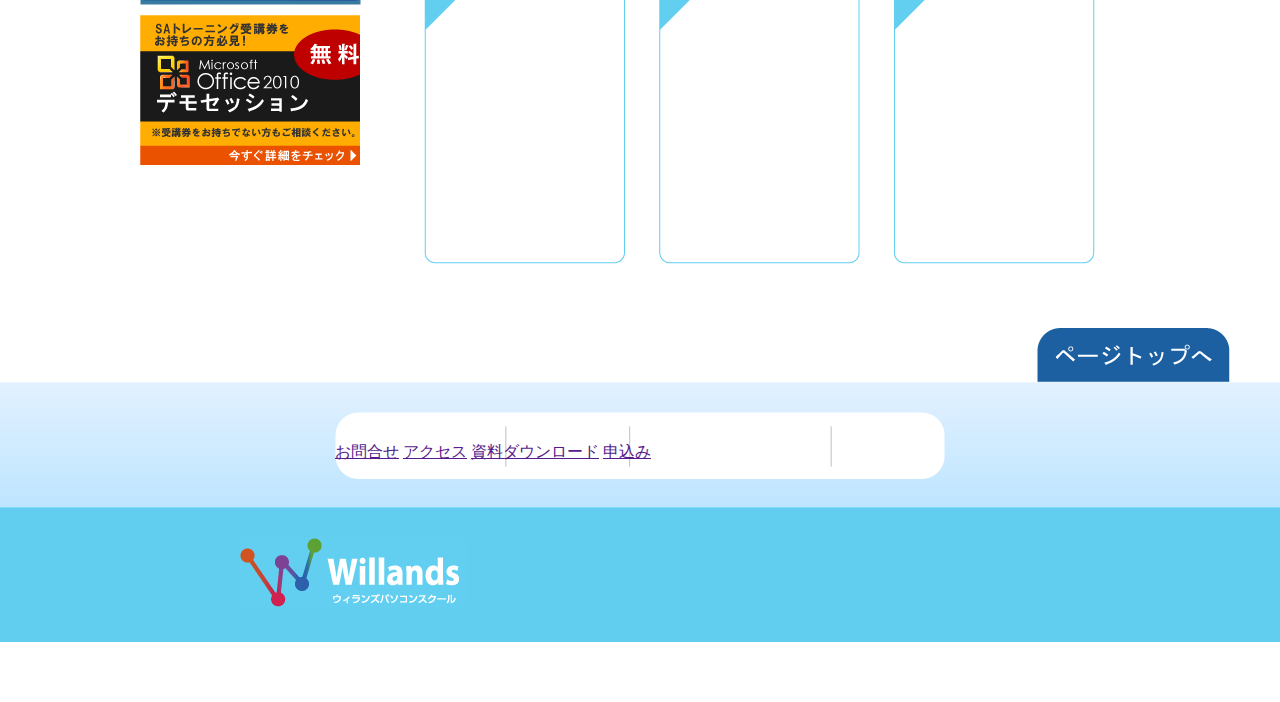
==== commit b76275bf: "南　1011" ====
--- a/willands/index.html
+++ b/willands/index.html
@@ -1,8 +1,6 @@
 ﻿<!DOCTYPE html PUBLIC "-//W3C//DTD XHTML 1.0 Transitional//EN" "http://www.w3.org/TR/xhtml1/DTD/xhtml1-transitional.dtd">
 <html xmlns="http://www.w3.org/1999/xhtml">
 <head>
-<!-- IE7と同様に動作させるメタ -->
-<meta http-equiv="X-UA-Compatible" content="IE=EmulateIE7" />
 
 <meta http-equiv="Content-Type" content="text/html; charset=utf-8" />
 <meta http-equiv="Content-Style-Type" content="text/css" />
--- a/willands/css/base.css
+++ b/willands/css/base.css
@@ -143,6 +143,7 @@
 	height: 135px;
 	background-image: url("../images/footer2.png");
 	background-repeat: repeat-x;
+	padding: 30px;
 }
 
 #footer2 div{
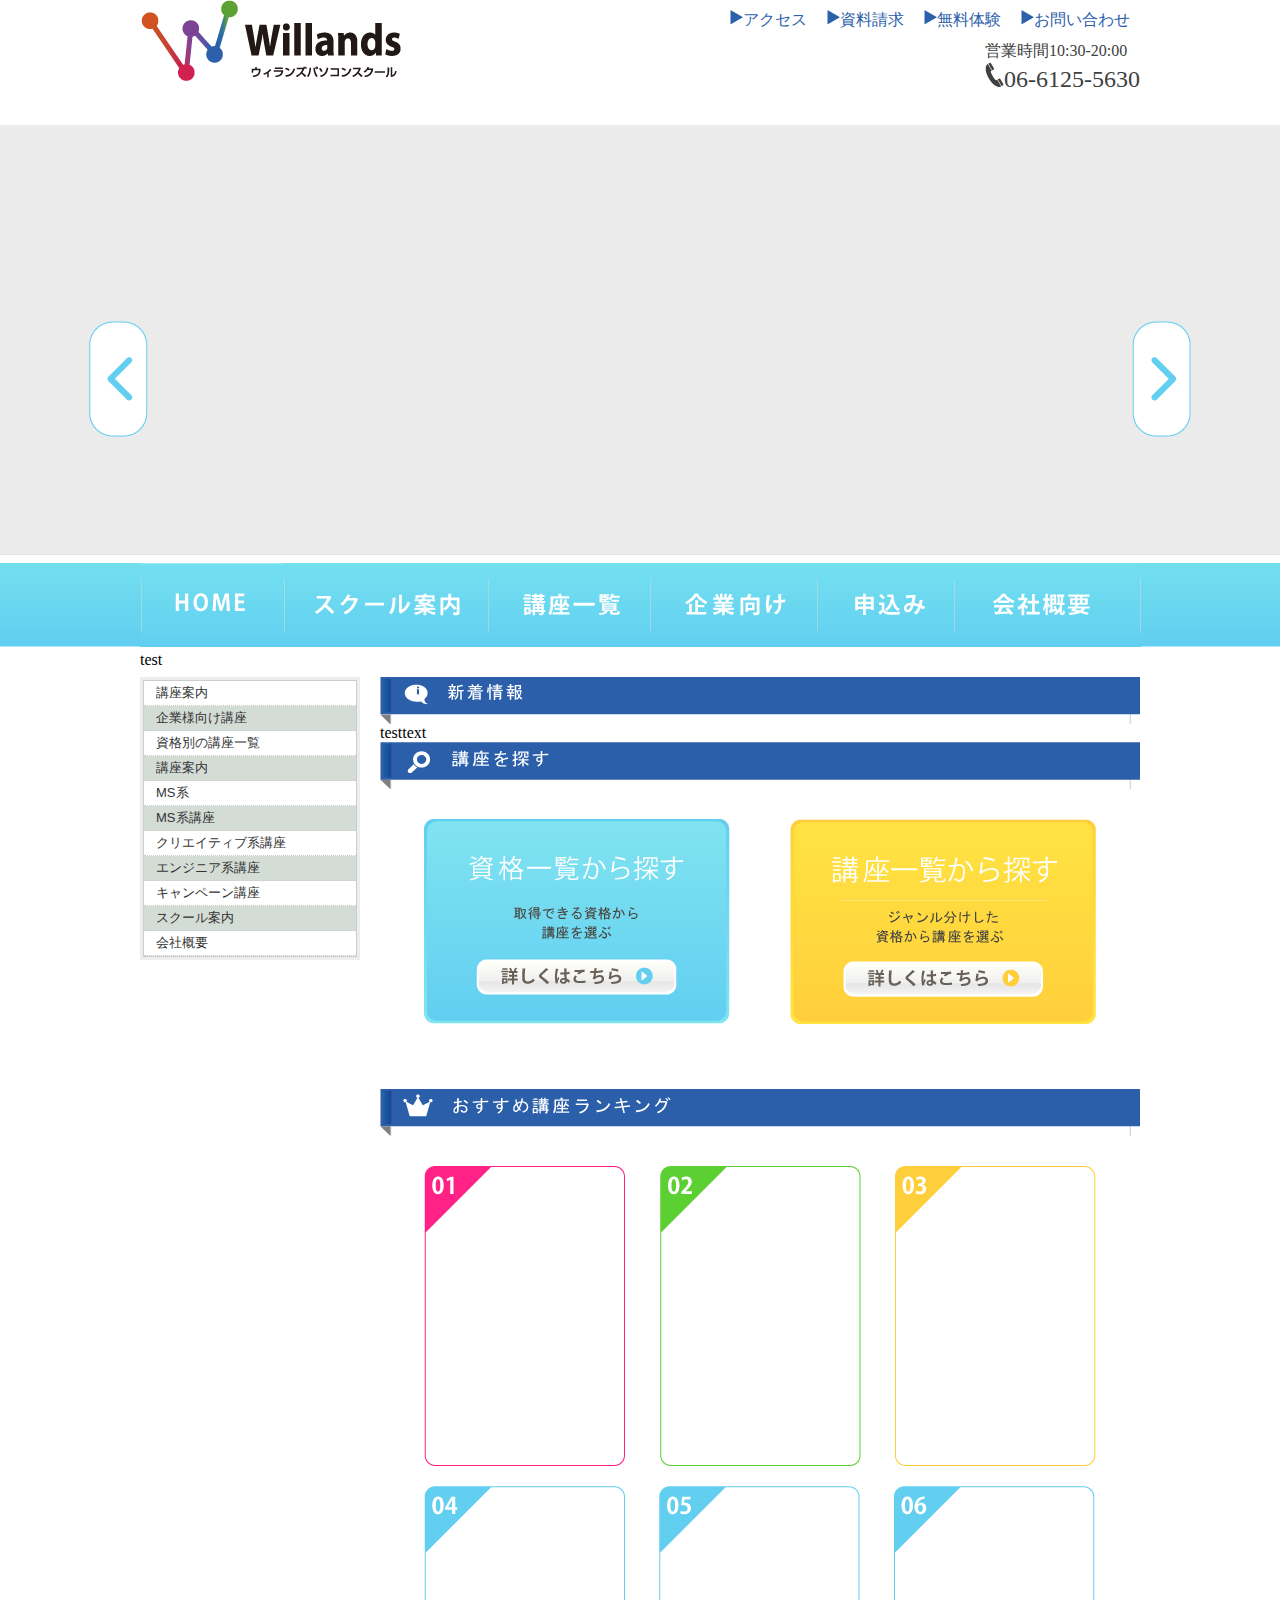
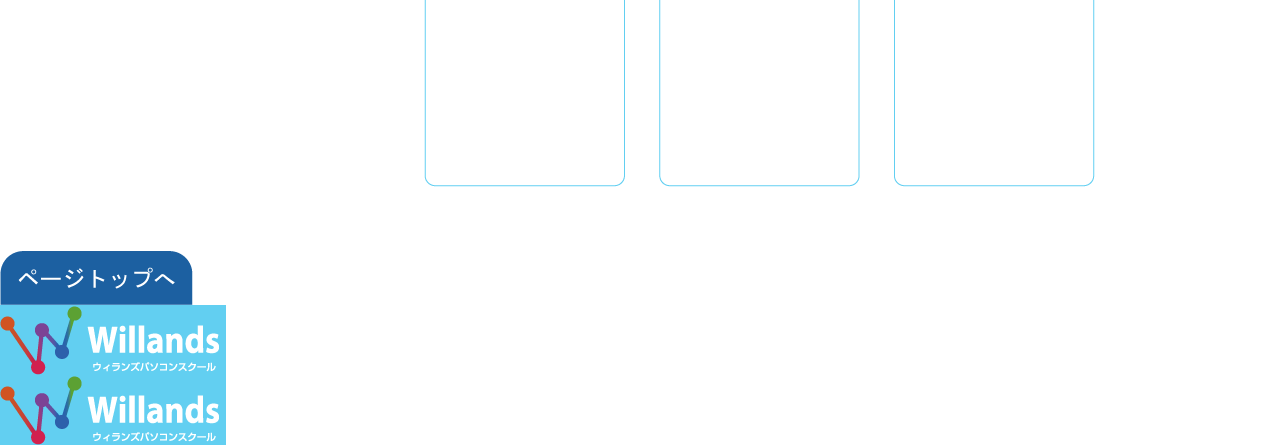
==== commit ea7acd99: "1011　岡本さん作成分" ====
--- a/willands/index.html
+++ b/willands/index.html
@@ -1,6 +1,8 @@
 ﻿<!DOCTYPE html PUBLIC "-//W3C//DTD XHTML 1.0 Transitional//EN" "http://www.w3.org/TR/xhtml1/DTD/xhtml1-transitional.dtd">
 <html xmlns="http://www.w3.org/1999/xhtml">
 <head>
+<!-- IE7と同様に動作させるメタ -->
+<meta http-equiv="X-UA-Compatible" content="IE=EmulateIE7" />
 
 <meta http-equiv="Content-Type" content="text/html; charset=utf-8" />
 <meta http-equiv="Content-Style-Type" content="text/css" />
@@ -10,7 +12,6 @@
 <meta name="Keywords" content="キーワード" />
 <link rel="stylesheet" type="text/css" media="all" href="css/reset.css" />
 <link rel="stylesheet" type="text/css" media="all" href="css/base.css" />
-<link rel="stylesheet" type="text/css" media="all" href="css/top.css" />
 <script src="https://ajax.googleapis.com/ajax/libs/jquery/1.10.2/jquery.min.js" type="text/javascript"></script>
 <script src="js/common.js" type="text/javascript"></script>
 <script src="js/jquery.flatheights.js" type="text/javascript"></script>
@@ -216,14 +217,6 @@
 
         </ul>
     </div><!-- //menu_END -->
-	
-	
-	<p class="side_banner"><a aref=""><img src="./images/office2010.png" alt=""/></a></p>
-	<p class="side_banner"><a aref=""><img src="./images/office365.png" alt=""/></a></p>
-	<p class="side_banner"><a aref=""><img src="./images/boshu.png" alt=""/></a></p>
-	<div class="side_banner"><a aref=""><img src="" alt=""/></a></div>
-	<p class="side_banner"><a aref=""><img src="./images/affiliate.png" alt=""/></a></p>
-	<p class="side_banner"><a aref=""><img src="./images/office2010.png" alt=""/></a></p>
 
 </div><!-- //side_area_END -->
 
@@ -231,19 +224,9 @@
 <div id="main_contents">
 	<div id="news">
 		<img src="./images/title_news.png" alt="新着情報" />
-			<div>
-				<div id="news1">
-					<h2>てｓｔ</h2>
-				</div>
-				<div id="news2">
-					<h2>てｓｔ</h2>
-				</div>
-				<div id="news3">
-					<h2>てｓｔ</h2>
-				</div>
-				<div id="news_more">
-				</div>
-			</div>
+		<div>
+			<p>testtext</p>
+		</div>
 	</div>
 	<div id="kouza">
 		<img src="./images/title_kouza.png" alt="講座を探す" />
@@ -286,21 +269,12 @@
 
 <!-- ▼footer1-->
 <div id="footer1">
-	<p> </p>
-	<div>
-		<a href="">お問合せ</a>
-		<a href="">アクセス</a>
-		<a href="">資料ダウンロード</a>
-		<a href="">申込み</a>
-
-	</div>
+<img src="./images/logo2.png" alt="ウィランズパソコンスクール" />
 </div>
 
 <!-- ▼footer2-->
 <div id="footer2">
-	<div>
-		<img src="./images/logo2.png" alt="ウィランズパソコンスクール" />
-	</div>
+<img src="./images/logo2.png" alt="ウィランズパソコンスクール" />
 </div>
 </body>
 </html>--- a/willands/css/base.css
+++ b/willands/css/base.css
@@ -62,7 +62,7 @@
 	height:84px;
 	width: 100%;
 	margin-top: 8px;
-	background-image: url("../images/global_navi.png");
+	background-image: url("../images/gn_background.png");
 	background-repeat: repeat-x;
 	
 }
@@ -76,6 +76,7 @@
 
 #global_navigation ul li {
 	float:left;
+	background-image: url("../images/gn_background.png") repeat-x;
 }
 
 
@@ -88,9 +89,6 @@
 	float:left;
 }
 
-.side_banner{
-	margin-top:10px;
-}
 /*=========================
    // パンくずリスト用の領域
 ==========================*/
@@ -112,55 +110,90 @@
 	float:right;
 }
 
+/*==========================
+講座を探す
+============================*/
+#kouza div{
+	width:740px;
+	margin: 0 auto;
+}
+
+#shikaku{
+	margin: 30px 30px 65px 34px;
+	float:left;
+}
+
+#course{
+	margin:30px 34px 65px 30px;
+	float:right;
+}
+
+/*=========================
+おすすめ講座ランキング
+===========================*/
+#ranking > div{
+	width: 740px;
+	margin:0 auto;
+}
+
+#ranking > div >div{
+	float: left;
+}
+
+
+#rank1{
+	height:300px;
+	width:202px;
+	background-image:;
+	margin:30px 0 20px 34px;
+}
+
+#rank2{
+	height:300px;
+	width:201px;
+	background-image:;
+	margin:30px 0px 20px 34px;
+}
+#rank3{
+	height:300px;
+	width:202px;
+	background-image:;
+	margin:30px 34px 20px 33px;
+}
+#rank4{
+	height:300px;
+	width:201px;
+	background-image:;
+	margin:0 0px 65px 34px;;
+}
+#rank5{
+	height:300px;
+	width:201px;
+	background-image:;
+	margin:0 0px 65px 34px;;
+}
+#rank6{
+	height:300px;
+	width:202px;
+	background-image:;
+	margin:0 34px 65px 33px;;
+}
+
+
+/*
+*/
+
 /* ========================
    // index_FOOTER CSS //
 ======================== */
 
-#footer1{
-	height: 125px;
-	background-image: url("../images/footer1.png");
-	background-repeat: repeat-x;
-}
-
-#footer1 > p{
-	height:30px;
-}
-
-#footer1 div {
-	height:67px;
-	width:610px;
-	margin: auto;
-	padding-top:30px;
-	background-image: url("../images/footer_menu.png");
-	background-repeat: no-repeat;
-}
-
-#footer1 div p {
-	margin-left:30px;
-}
-
-#footer2{
-	height: 135px;
-	background-image: url("../images/footer2.png");
-	background-repeat: repeat-x;
-	padding: 30px;
-}
-
-#footer2 div{
-	width: 800px;
-	margin: 0 auto;
-}
+
 /* ========================
    // smooth_scrol //
 ======================== */
 
 #smooth{
 	clear:both;
-}
-
-#smooth p{
-	margin-right: 50px;
-	text-align:right;
 }
 
 
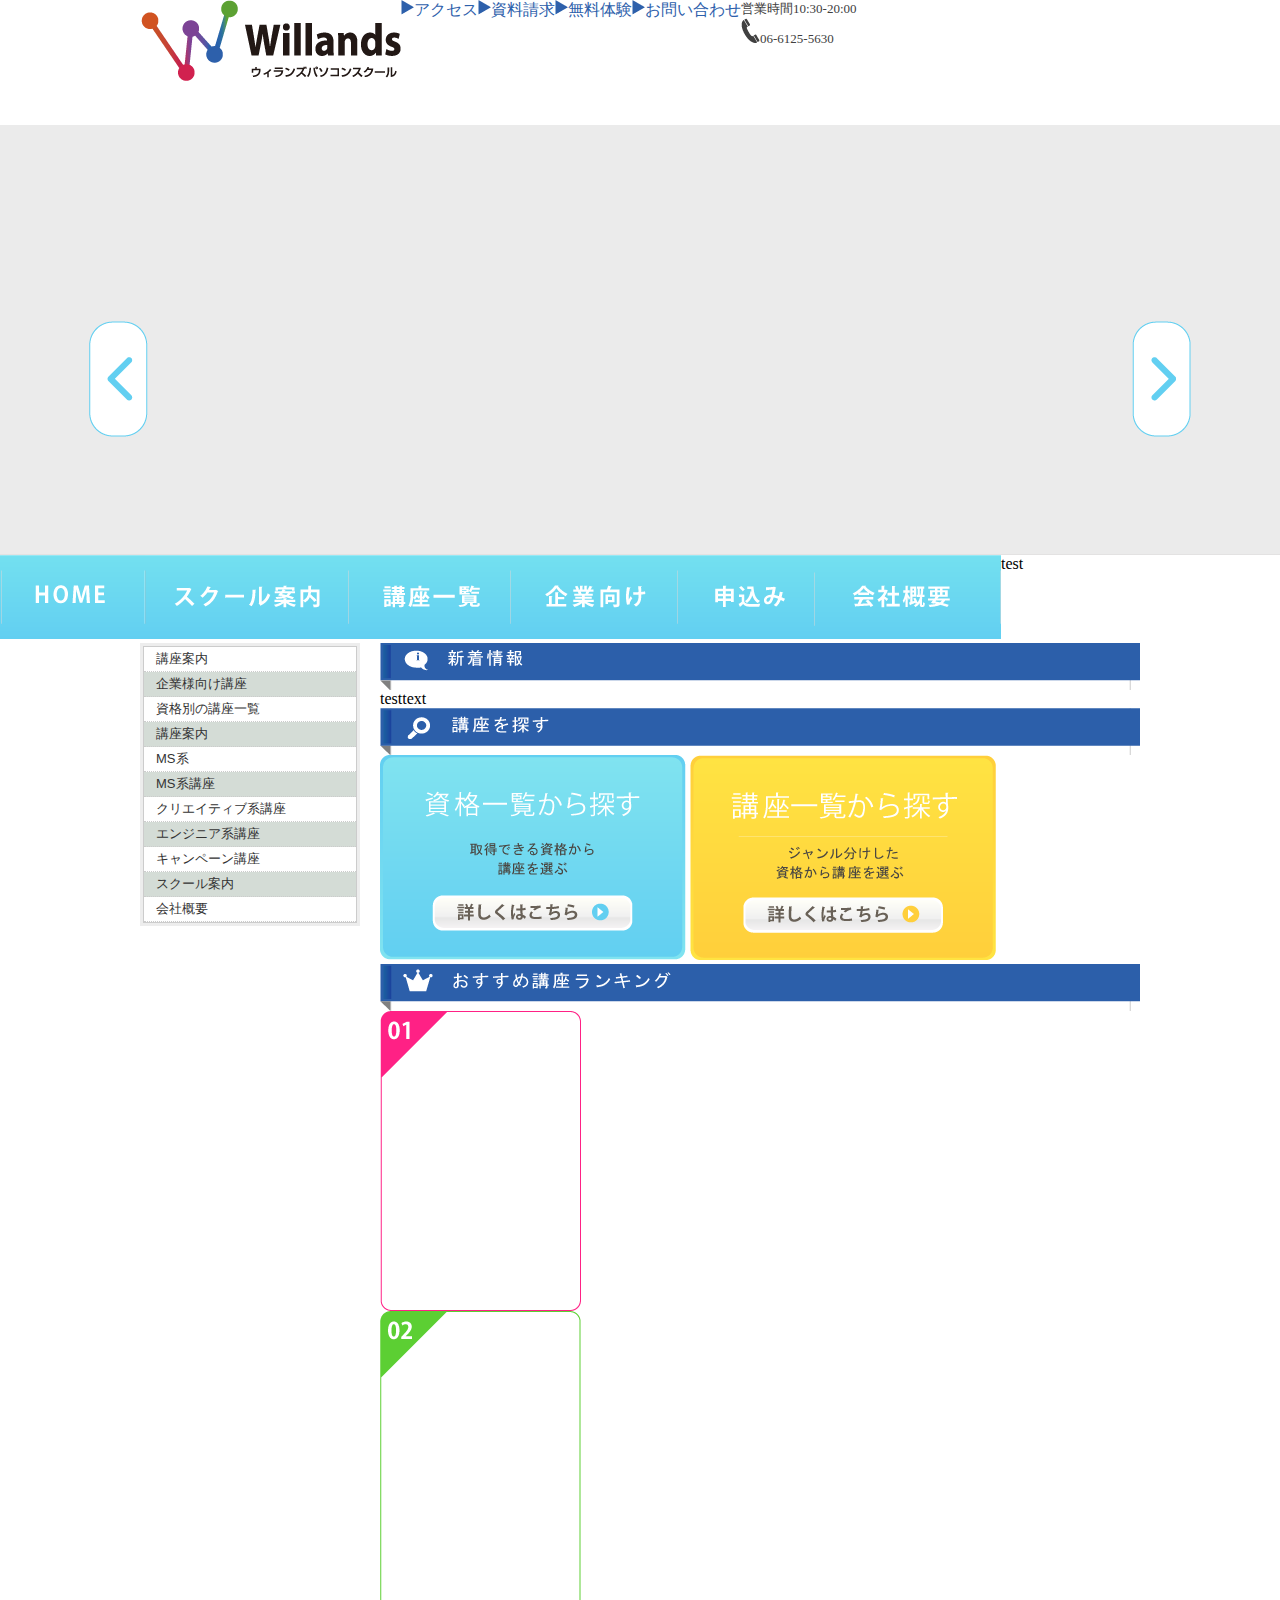
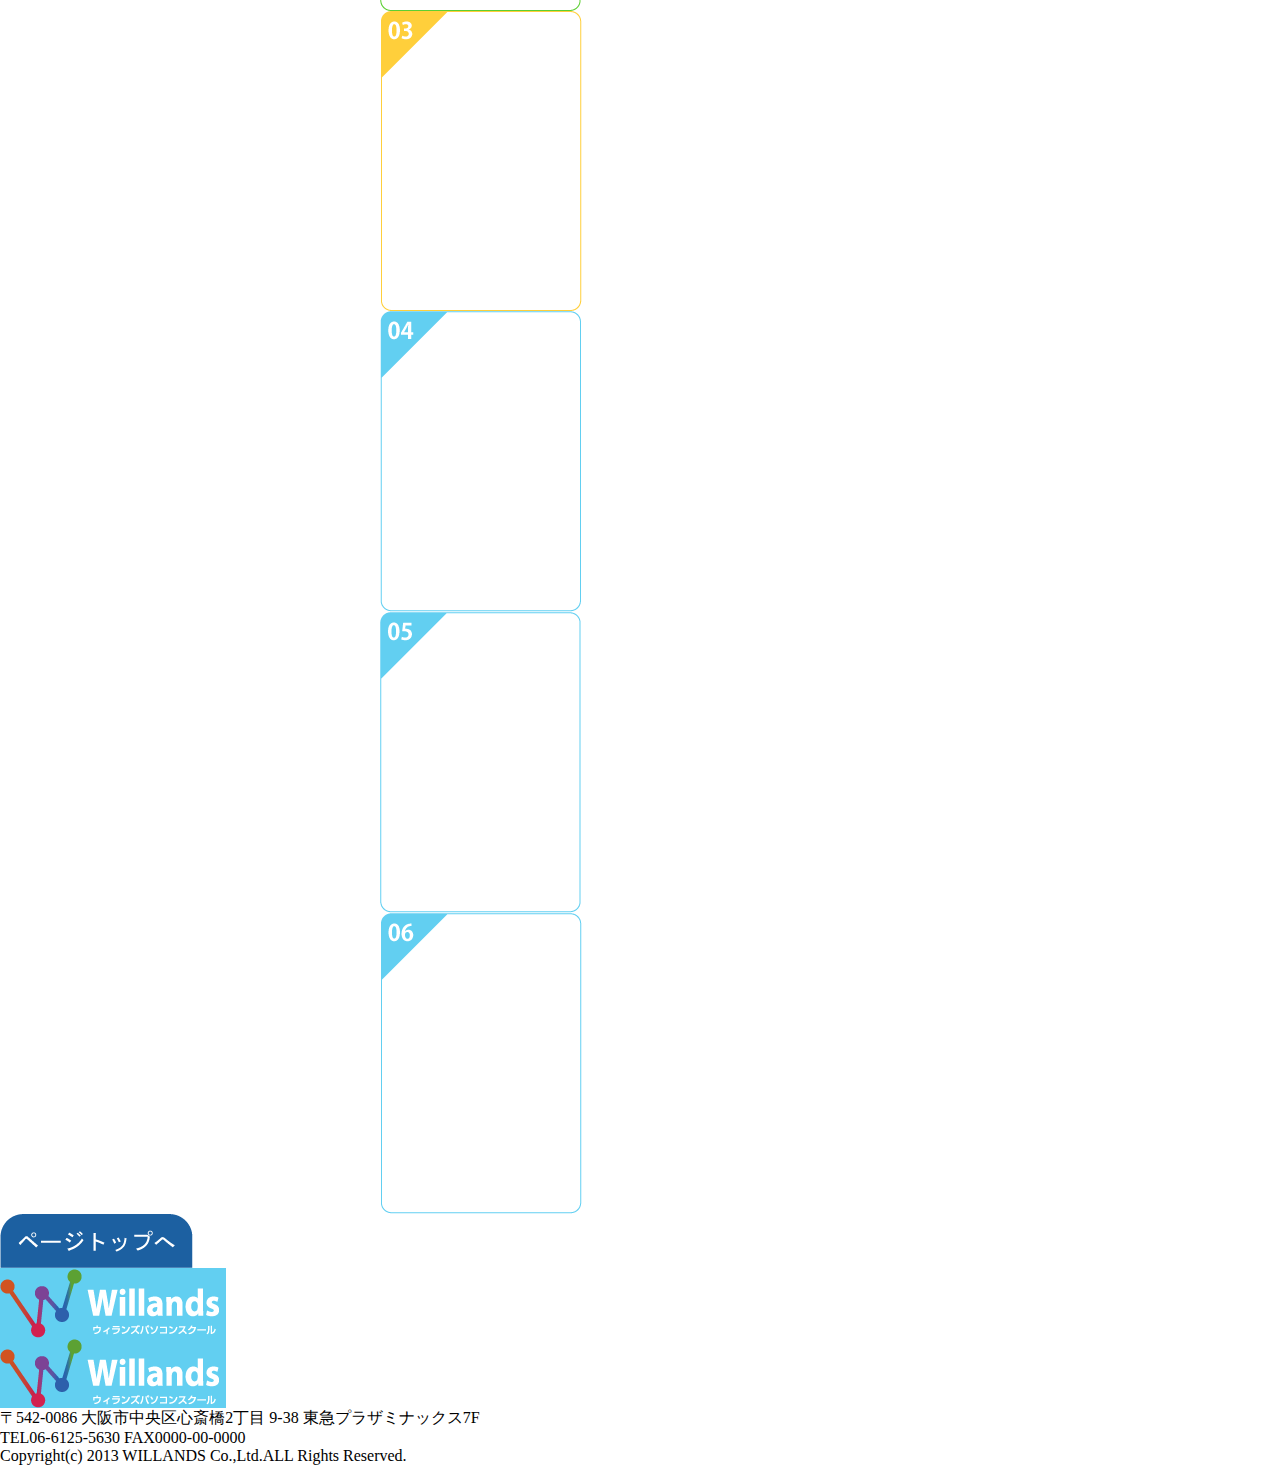
==== commit 97ef803e: "1011南最終更新" ====
--- a/willands/index.html
+++ b/willands/index.html
@@ -274,7 +274,14 @@
 
 <!-- ▼footer2-->
 <div id="footer2">
-<img src="./images/logo2.png" alt="ウィランズパソコンスクール" />
+	<div>
+		<img src="./images/logo2.png" alt="ウィランズパソコンスクール" />
+		<div>
+			<p>〒542-0086 大阪市中央区心斎橋2丁目 9-38 東急プラザミナックス7F</p>
+			<p>TEL06-6125-5630 FAX0000-00-0000</p>
+			<p>Copyright(c) 2013 WILLANDS Co.,Ltd.ALL Rights Reserved.</p>
+		</div>
+	</div>
 </div>
 </body>
 </html>--- a/willands/css/base.css
+++ b/willands/css/base.css
@@ -26,59 +26,27 @@
 
 h1 {
 	float: left;
-	overflow:hidden;
-}
-
-#header_menu ul{
-	float:right;
 }
 
 #header_menu ul li {
 	float: left;
-	padding: 10px;
 	color: #2D60AB;
-}
-
-#contact{
-	clear:right;
-	float: right;
 }
 
 #contact p {
  color: #404040;
-	//font-size: small;
-}
-
-#contact p+p {
+	font-size: small;
+}
+
+#contac p+p {
  color: #404040;
 	font-size: x-large;
-	overflow: hidden;
-}
-
-/*=========================
-グローバルナビ
-=========================*/
-div#global_navigation {
-	height:84px;
-	width: 100%;
-	margin-top: 8px;
-	background-image: url("../images/gn_background.png");
-	background-repeat: repeat-x;
-	
-}
-
-
-#global_navigation ul {
-	width:1001px;
-	height: 84px;
-	margin: 0 auto;
 }
 
 #global_navigation ul li {
 	float:left;
-	background-image: url("../images/gn_background.png") repeat-x;
-}
-
+	background-image: url("./images/bn_background.png") repeat-x;
+}
 
 /* ========================
    // index_SIDE CSS //
@@ -89,20 +57,10 @@
 	float:left;
 }
 
-/*=========================
-   // パンくずリスト用の領域
-==========================*/
-
-#bread{
-	width: 1000px;
-	height:30px;
-	margin:0 auto;
-}
 
 /* ========================
    // index_MAIN CSS //
 ======================== */
-
 
 #main_contents{
 	width:760px;
@@ -110,78 +68,6 @@
 	float:right;
 }
 
-/*==========================
-講座を探す
-============================*/
-#kouza div{
-	width:740px;
-	margin: 0 auto;
-}
-
-#shikaku{
-	margin: 30px 30px 65px 34px;
-	float:left;
-}
-
-#course{
-	margin:30px 34px 65px 30px;
-	float:right;
-}
-
-/*=========================
-おすすめ講座ランキング
-===========================*/
-#ranking > div{
-	width: 740px;
-	margin:0 auto;
-}
-
-#ranking > div >div{
-	float: left;
-}
-
-
-#rank1{
-	height:300px;
-	width:202px;
-	background-image:;
-	margin:30px 0 20px 34px;
-}
-
-#rank2{
-	height:300px;
-	width:201px;
-	background-image:;
-	margin:30px 0px 20px 34px;
-}
-#rank3{
-	height:300px;
-	width:202px;
-	background-image:;
-	margin:30px 34px 20px 33px;
-}
-#rank4{
-	height:300px;
-	width:201px;
-	background-image:;
-	margin:0 0px 65px 34px;;
-}
-#rank5{
-	height:300px;
-	width:201px;
-	background-image:;
-	margin:0 0px 65px 34px;;
-}
-#rank6{
-	height:300px;
-	width:202px;
-	background-image:;
-	margin:0 34px 65px 33px;;
-}
-
-
-/*
-*/
 
 /* ========================
    // index_FOOTER CSS //
